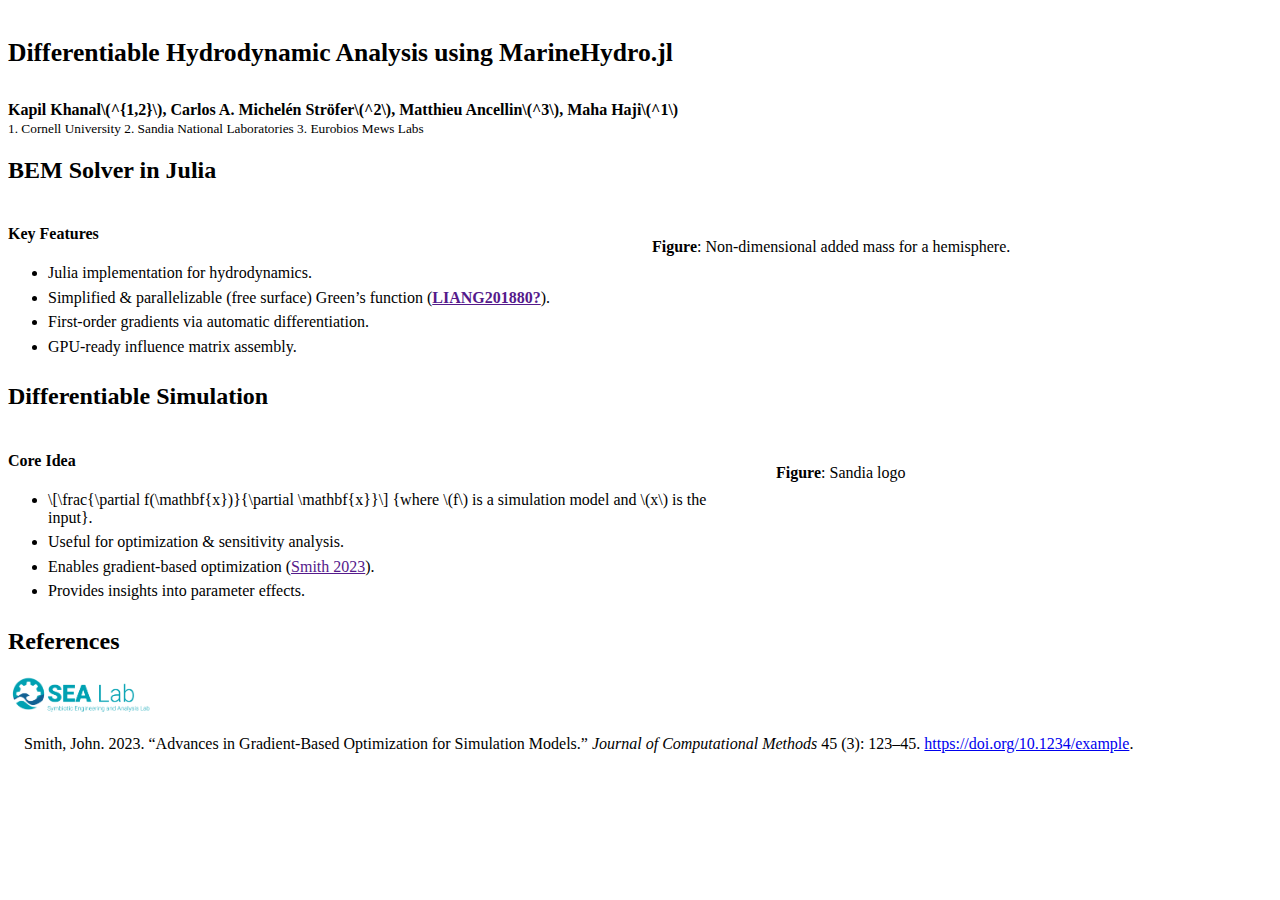
==== introMarineHydro.html @ 5556257c "some issues" ====
<!DOCTYPE html>
<html lang="en"><head>
<script src="introMarineHydro_files/libs/clipboard/clipboard.min.js"></script>
<script src="introMarineHydro_files/libs/quarto-html/tabby.min.js"></script>
<script src="introMarineHydro_files/libs/quarto-html/popper.min.js"></script>
<script src="introMarineHydro_files/libs/quarto-html/tippy.umd.min.js"></script>
<link href="introMarineHydro_files/libs/quarto-html/tippy.css" rel="stylesheet">
<link href="introMarineHydro_files/libs/quarto-html/light-border.css" rel="stylesheet">
<link href="introMarineHydro_files/libs/quarto-html/quarto-html.min.css" rel="stylesheet" data-mode="light">
<link href="introMarineHydro_files/libs/quarto-html/quarto-syntax-highlighting.css" rel="stylesheet" id="quarto-text-highlighting-styles"><meta charset="utf-8">
  <meta name="generator" content="quarto-1.5.56">

  <title>Differentiable Hydrodynamic Analysis using MarineHydro.jl</title>
  <meta name="apple-mobile-web-app-capable" content="yes">
  <meta name="apple-mobile-web-app-status-bar-style" content="black-translucent">
  <meta name="viewport" content="width=device-width, initial-scale=1.0, maximum-scale=1.0, user-scalable=no, minimal-ui">
  <link rel="stylesheet" href="introMarineHydro_files/libs/revealjs/dist/reset.css">
  <link rel="stylesheet" href="introMarineHydro_files/libs/revealjs/dist/reveal.css">
  <style>
    code{white-space: pre-wrap;}
    span.smallcaps{font-variant: small-caps;}
    div.columns{display: flex; gap: min(4vw, 1.5em);}
    div.column{flex: auto; overflow-x: auto;}
    div.hanging-indent{margin-left: 1.5em; text-indent: -1.5em;}
    ul.task-list{list-style: none;}
    ul.task-list li input[type="checkbox"] {
      width: 0.8em;
      margin: 0 0.8em 0.2em -1em; /* quarto-specific, see https://github.com/quarto-dev/quarto-cli/issues/4556 */ 
      vertical-align: middle;
    }
    /* CSS for citations */
    div.csl-bib-body { }
    div.csl-entry {
      clear: both;
      margin-bottom: 0em;
    }
    .hanging-indent div.csl-entry {
      margin-left:2em;
      text-indent:-2em;
    }
    div.csl-left-margin {
      min-width:2em;
      float:left;
    }
    div.csl-right-inline {
      margin-left:2em;
      padding-left:1em;
    }
    div.csl-indent {
      margin-left: 2em;
    }  </style>
  <link rel="stylesheet" href="introMarineHydro_files/libs/revealjs/dist/theme/quarto.css">
  <link href="introMarineHydro_files/libs/revealjs/plugin/quarto-line-highlight/line-highlight.css" rel="stylesheet">
  <link href="introMarineHydro_files/libs/revealjs/plugin/reveal-menu/menu.css" rel="stylesheet">
  <link href="introMarineHydro_files/libs/revealjs/plugin/reveal-menu/quarto-menu.css" rel="stylesheet">
  <link href="introMarineHydro_files/libs/revealjs/plugin/quarto-support/footer.css" rel="stylesheet">
  <style type="text/css">

  .callout {
    margin-top: 1em;
    margin-bottom: 1em;  
    border-radius: .25rem;
  }

  .callout.callout-style-simple { 
    padding: 0em 0.5em;
    border-left: solid #acacac .3rem;
    border-right: solid 1px silver;
    border-top: solid 1px silver;
    border-bottom: solid 1px silver;
    display: flex;
  }

  .callout.callout-style-default {
    border-left: solid #acacac .3rem;
    border-right: solid 1px silver;
    border-top: solid 1px silver;
    border-bottom: solid 1px silver;
  }

  .callout .callout-body-container {
    flex-grow: 1;
  }

  .callout.callout-style-simple .callout-body {
    font-size: 1rem;
    font-weight: 400;
  }

  .callout.callout-style-default .callout-body {
    font-size: 0.9rem;
    font-weight: 400;
  }

  .callout.callout-titled.callout-style-simple .callout-body {
    margin-top: 0.2em;
  }

  .callout:not(.callout-titled) .callout-body {
      display: flex;
  }

  .callout:not(.no-icon).callout-titled.callout-style-simple .callout-content {
    padding-left: 1.6em;
  }

  .callout.callout-titled .callout-header {
    padding-top: 0.2em;
    margin-bottom: -0.2em;
  }

  .callout.callout-titled .callout-title  p {
    margin-top: 0.5em;
    margin-bottom: 0.5em;
  }
    
  .callout.callout-titled.callout-style-simple .callout-content  p {
    margin-top: 0;
  }

  .callout.callout-titled.callout-style-default .callout-content  p {
    margin-top: 0.7em;
  }

  .callout.callout-style-simple div.callout-title {
    border-bottom: none;
    font-size: .9rem;
    font-weight: 600;
    opacity: 75%;
  }

  .callout.callout-style-default  div.callout-title {
    border-bottom: none;
    font-weight: 600;
    opacity: 85%;
    font-size: 0.9rem;
    padding-left: 0.5em;
    padding-right: 0.5em;
  }

  .callout.callout-style-default div.callout-content {
    padding-left: 0.5em;
    padding-right: 0.5em;
  }

  .callout.callout-style-simple .callout-icon::before {
    height: 1rem;
    width: 1rem;
    display: inline-block;
    content: "";
    background-repeat: no-repeat;
    background-size: 1rem 1rem;
  }

  .callout.callout-style-default .callout-icon::before {
    height: 0.9rem;
    width: 0.9rem;
    display: inline-block;
    content: "";
    background-repeat: no-repeat;
    background-size: 0.9rem 0.9rem;
  }

  .callout-title {
    display: flex
  }
    
  .callout-icon::before {
    margin-top: 1rem;
    padding-right: .5rem;
  }

  .callout.no-icon::before {
    display: none !important;
  }

  .callout.callout-titled .callout-body > .callout-content > :last-child {
    padding-bottom: 0.5rem;
    margin-bottom: 0;
  }

  .callout.callout-titled .callout-icon::before {
    margin-top: .5rem;
    padding-right: .5rem;
  }

  .callout:not(.callout-titled) .callout-icon::before {
    margin-top: 1rem;
    padding-right: .5rem;
  }

  /* Callout Types */

  div.callout-note {
    border-left-color: #4582ec !important;
  }

  div.callout-note .callout-icon::before {
    background-image: url('[data-uri]');
  }

  div.callout-note.callout-style-default .callout-title {
    background-color: #dae6fb
  }

  div.callout-important {
    border-left-color: #d9534f !important;
  }

  div.callout-important .callout-icon::before {
    background-image: url('[data-uri]');
  }

  div.callout-important.callout-style-default .callout-title {
    background-color: #f7dddc
  }

  div.callout-warning {
    border-left-color: #f0ad4e !important;
  }

  div.callout-warning .callout-icon::before {
    background-image: url('[data-uri]');
  }

  div.callout-warning.callout-style-default .callout-title {
    background-color: #fcefdc
  }

  div.callout-tip {
    border-left-color: #02b875 !important;
  }

  div.callout-tip .callout-icon::before {
    background-image: url('[data-uri]');
  }

  div.callout-tip.callout-style-default .callout-title {
    background-color: #ccf1e3
  }

  div.callout-caution {
    border-left-color: #fd7e14 !important;
  }

  div.callout-caution .callout-icon::before {
    background-image: url('[data-uri]');
  }

  div.callout-caution.callout-style-default .callout-title {
    background-color: #ffe5d0
  }

  </style>
  <style type="text/css">
    .reveal div.sourceCode {
      margin: 0;
      overflow: auto;
    }
    .reveal div.hanging-indent {
      margin-left: 1em;
      text-indent: -1em;
    }
    .reveal .slide:not(.center) {
      height: 100%;
    }
    .reveal .slide.scrollable {
      overflow-y: auto;
    }
    .reveal .footnotes {
      height: 100%;
      overflow-y: auto;
    }
    .reveal .slide .absolute {
      position: absolute;
      display: block;
    }
    .reveal .footnotes ol {
      counter-reset: ol;
      list-style-type: none; 
      margin-left: 0;
    }
    .reveal .footnotes ol li:before {
      counter-increment: ol;
      content: counter(ol) ". "; 
    }
    .reveal .footnotes ol li > p:first-child {
      display: inline-block;
    }
    .reveal .slide ul,
    .reveal .slide ol {
      margin-bottom: 0.5em;
    }
    .reveal .slide ul li,
    .reveal .slide ol li {
      margin-top: 0.4em;
      margin-bottom: 0.2em;
    }
    .reveal .slide ul[role="tablist"] li {
      margin-bottom: 0;
    }
    .reveal .slide ul li > *:first-child,
    .reveal .slide ol li > *:first-child {
      margin-block-start: 0;
    }
    .reveal .slide ul li > *:last-child,
    .reveal .slide ol li > *:last-child {
      margin-block-end: 0;
    }
    .reveal .slide .columns:nth-child(3) {
      margin-block-start: 0.8em;
    }
    .reveal blockquote {
      box-shadow: none;
    }
    .reveal .tippy-content>* {
      margin-top: 0.2em;
      margin-bottom: 0.7em;
    }
    .reveal .tippy-content>*:last-child {
      margin-bottom: 0.2em;
    }
    .reveal .slide > img.stretch.quarto-figure-center,
    .reveal .slide > img.r-stretch.quarto-figure-center {
      display: block;
      margin-left: auto;
      margin-right: auto; 
    }
    .reveal .slide > img.stretch.quarto-figure-left,
    .reveal .slide > img.r-stretch.quarto-figure-left  {
      display: block;
      margin-left: 0;
      margin-right: auto; 
    }
    .reveal .slide > img.stretch.quarto-figure-right,
    .reveal .slide > img.r-stretch.quarto-figure-right  {
      display: block;
      margin-left: auto;
      margin-right: 0; 
    }
  </style>
</head>
<body class="quarto-light">
  <div class="reveal">
    <div class="slides">

<section id="title-slide" data-background-image="cornell.png" data-background-opacity="0.4" data-background-position="center 80%" data-background-size="auto" class="quarto-title-block center">
  <h1 class="title"><p><span style="font-size: .8em;">Differentiable Hydrodynamic Analysis using MarineHydro.jl</span></p></h1>
  <p class="subtitle"><strong>Kapil Khanal<span class="math inline">\(^{1,2}\)</span>, Carlos A. Michelén Ströfer<span class="math inline">\(^2\)</span>, Matthieu Ancellin<span class="math inline">\(^3\)</span>, Maha Haji<span class="math inline">\(^1\)</span></strong> <br> <small> 1. Cornell University 2. Sandia National Laboratories 3. Eurobios Mews Labs </small></p>

<div class="quarto-title-authors">
</div>

</section>
<section id="bem-solver-in-julia" class="slide level2">
<h2><strong>BEM Solver in Julia</strong></h2>
<div class="columns">
<div class="column" style="width:50%;">
<h4 id="key-features"><strong>Key Features</strong></h4>
<ul>
<li class="fragment">Julia implementation for hydrodynamics.<br>
</li>
<li class="fragment">Simplified &amp; parallelizable (free surface) Green’s function <span class="citation" data-cites="LIANG201880">(<a href="" role="doc-biblioref" onclick="return false;"><strong>LIANG201880?</strong></a>)</span>.<br>
</li>
<li class="fragment">First-order gradients via automatic differentiation.<br>
</li>
<li class="fragment">GPU-ready influence matrix assembly.<br>
</li>
</ul>
</div><div class="column" style="width:50%;">
<p><img data-src="AddedMass_Result.png" style="width:100.0%"> <strong>Figure</strong>: Non-dimensional added mass for a hemisphere.</p>
</div></div>
</section>
<section id="differentiable-simulation" class="slide level2">
<h2><strong>Differentiable Simulation</strong></h2>
<div class="columns">
<div class="column" style="width:60%;">
<h4 class="smaller" id="core-idea"><strong>Core Idea</strong></h4>
<div>
<ul>
<li class="fragment"><p><span class="math display">\[\frac{\partial f(\mathbf{x})}{\partial \mathbf{x}}\]</span> {where <span class="math inline">\(f\)</span> is a simulation model and <span class="math inline">\(x\)</span> is the input}.<br>
</p></li>
<li class="fragment"><p>Useful for optimization &amp; sensitivity analysis.</p></li>
<li class="fragment"><p>Enables gradient-based optimization <span class="citation" data-cites="Smith2023">(<a href="" role="doc-biblioref" onclick="return false;">Smith 2023</a>)</span>.<br>
</p></li>
<li class="fragment"><p>Provides insights into parameter effects.<br>
</p></li>
</ul>
</div>
</div><div class="column" style="width:40%;">
<p><img data-src="sandia.png" style="width:80.0%"><br>
<strong>Figure</strong>: Sandia logo</p>
</div></div>
</section>
<section id="refs" class="slide level2">
<h2><strong>References</strong></h2>
<div class="quarto-auto-generated-content">
<div class="footer footer-default">
<p><img src="sealab.png" style="height: 40px;"></p>
</div>
</div>
<div id="refs" class="references csl-bib-body hanging-indent" data-entry-spacing="0" role="list">
<div id="ref-Smith2023" class="csl-entry" role="listitem">
Smith, John. 2023. <span>“Advances in Gradient-Based Optimization for Simulation Models.”</span> <em>Journal of Computational Methods</em> 45 (3): 123–45. <a href="https://doi.org/10.1234/example">https://doi.org/10.1234/example</a>.
</div>
</div>
</section>
    </div>
  </div>

  <script>window.backupDefine = window.define; window.define = undefined;</script>
  <script src="introMarineHydro_files/libs/revealjs/dist/reveal.js"></script>
  <!-- reveal.js plugins -->
  <script src="introMarineHydro_files/libs/revealjs/plugin/quarto-line-highlight/line-highlight.js"></script>
  <script src="introMarineHydro_files/libs/revealjs/plugin/pdf-export/pdfexport.js"></script>
  <script src="introMarineHydro_files/libs/revealjs/plugin/reveal-menu/menu.js"></script>
  <script src="introMarineHydro_files/libs/revealjs/plugin/reveal-menu/quarto-menu.js"></script>
  <script src="introMarineHydro_files/libs/revealjs/plugin/quarto-support/support.js"></script>
  

  <script src="introMarineHydro_files/libs/revealjs/plugin/notes/notes.js"></script>
  <script src="introMarineHydro_files/libs/revealjs/plugin/search/search.js"></script>
  <script src="introMarineHydro_files/libs/revealjs/plugin/zoom/zoom.js"></script>
  <script src="introMarineHydro_files/libs/revealjs/plugin/math/math.js"></script>
  <script>window.define = window.backupDefine; window.backupDefine = undefined;</script>

  <script>

      // Full list of configuration options available at:
      // https://revealjs.com/config/
      Reveal.initialize({
'controlsAuto': true,
'previewLinksAuto': false,
'pdfSeparateFragments': false,
'autoAnimateEasing': "ease",
'autoAnimateDuration': 1,
'autoAnimateUnmatched': true,
'menu': {"side":"left","useTextContentForMissingTitles":true,"markers":false,"loadIcons":false,"custom":[{"title":"Tools","icon":"<i class=\"fas fa-gear\"></i>","content":"<ul class=\"slide-menu-items\">\n<li class=\"slide-tool-item active\" data-item=\"0\"><a href=\"#\" onclick=\"RevealMenuToolHandlers.fullscreen(event)\"><kbd>f</kbd> Fullscreen</a></li>\n<li class=\"slide-tool-item\" data-item=\"1\"><a href=\"#\" onclick=\"RevealMenuToolHandlers.speakerMode(event)\"><kbd>s</kbd> Speaker View</a></li>\n<li class=\"slide-tool-item\" data-item=\"2\"><a href=\"#\" onclick=\"RevealMenuToolHandlers.overview(event)\"><kbd>o</kbd> Slide Overview</a></li>\n<li class=\"slide-tool-item\" data-item=\"3\"><a href=\"#\" onclick=\"RevealMenuToolHandlers.togglePdfExport(event)\"><kbd>e</kbd> PDF Export Mode</a></li>\n<li class=\"slide-tool-item\" data-item=\"4\"><a href=\"#\" onclick=\"RevealMenuToolHandlers.keyboardHelp(event)\"><kbd>?</kbd> Keyboard Help</a></li>\n</ul>"}],"openButton":true},
'smaller': false,
 
        // Display controls in the bottom right corner
        controls: false,

        // Help the user learn the controls by providing hints, for example by
        // bouncing the down arrow when they first encounter a vertical slide
        controlsTutorial: false,

        // Determines where controls appear, "edges" or "bottom-right"
        controlsLayout: 'edges',

        // Visibility rule for backwards navigation arrows; "faded", "hidden"
        // or "visible"
        controlsBackArrows: 'faded',

        // Display a presentation progress bar
        progress: true,

        // Display the page number of the current slide
        slideNumber: false,

        // 'all', 'print', or 'speaker'
        showSlideNumber: 'all',

        // Add the current slide number to the URL hash so that reloading the
        // page/copying the URL will return you to the same slide
        hash: true,

        // Start with 1 for the hash rather than 0
        hashOneBasedIndex: false,

        // Flags if we should monitor the hash and change slides accordingly
        respondToHashChanges: true,

        // Push each slide change to the browser history
        history: true,

        // Enable keyboard shortcuts for navigation
        keyboard: true,

        // Enable the slide overview mode
        overview: true,

        // Disables the default reveal.js slide layout (scaling and centering)
        // so that you can use custom CSS layout
        disableLayout: false,

        // Vertical centering of slides
        center: false,

        // Enables touch navigation on devices with touch input
        touch: true,

        // Loop the presentation
        loop: false,

        // Change the presentation direction to be RTL
        rtl: false,

        // see https://revealjs.com/vertical-slides/#navigation-mode
        navigationMode: 'linear',

        // Randomizes the order of slides each time the presentation loads
        shuffle: false,

        // Turns fragments on and off globally
        fragments: true,

        // Flags whether to include the current fragment in the URL,
        // so that reloading brings you to the same fragment position
        fragmentInURL: false,

        // Flags if the presentation is running in an embedded mode,
        // i.e. contained within a limited portion of the screen
        embedded: false,

        // Flags if we should show a help overlay when the questionmark
        // key is pressed
        help: true,

        // Flags if it should be possible to pause the presentation (blackout)
        pause: true,

        // Flags if speaker notes should be visible to all viewers
        showNotes: false,

        // Global override for autoplaying embedded media (null/true/false)
        autoPlayMedia: null,

        // Global override for preloading lazy-loaded iframes (null/true/false)
        preloadIframes: null,

        // Number of milliseconds between automatically proceeding to the
        // next slide, disabled when set to 0, this value can be overwritten
        // by using a data-autoslide attribute on your slides
        autoSlide: 0,

        // Stop auto-sliding after user input
        autoSlideStoppable: true,

        // Use this method for navigation when auto-sliding
        autoSlideMethod: null,

        // Specify the average time in seconds that you think you will spend
        // presenting each slide. This is used to show a pacing timer in the
        // speaker view
        defaultTiming: null,

        // Enable slide navigation via mouse wheel
        mouseWheel: false,

        // The display mode that will be used to show slides
        display: 'block',

        // Hide cursor if inactive
        hideInactiveCursor: true,

        // Time before the cursor is hidden (in ms)
        hideCursorTime: 5000,

        // Opens links in an iframe preview overlay
        previewLinks: false,

        // Transition style (none/fade/slide/convex/concave/zoom)
        transition: 'none',

        // Transition speed (default/fast/slow)
        transitionSpeed: 'default',

        // Transition style for full page slide backgrounds
        // (none/fade/slide/convex/concave/zoom)
        backgroundTransition: 'none',

        // Number of slides away from the current that are visible
        viewDistance: 3,

        // Number of slides away from the current that are visible on mobile
        // devices. It is advisable to set this to a lower number than
        // viewDistance in order to save resources.
        mobileViewDistance: 2,

        // The "normal" size of the presentation, aspect ratio will be preserved
        // when the presentation is scaled to fit different resolutions. Can be
        // specified using percentage units.
        width: 1050,

        height: 700,

        // Factor of the display size that should remain empty around the content
        margin: 0.1,

        math: {
          mathjax: 'https://cdnjs.cloudflare.com/ajax/libs/mathjax/2.7.0/MathJax.js',
          config: 'TeX-AMS_HTML-full',
          tex2jax: {
            inlineMath: [['\\(','\\)']],
            displayMath: [['\\[','\\]']],
            balanceBraces: true,
            processEscapes: false,
            processRefs: true,
            processEnvironments: true,
            preview: 'TeX',
            skipTags: ['script','noscript','style','textarea','pre','code'],
            ignoreClass: 'tex2jax_ignore',
            processClass: 'tex2jax_process'
          },
        },

        // reveal.js plugins
        plugins: [QuartoLineHighlight, PdfExport, RevealMenu, QuartoSupport,

          RevealMath,
          RevealNotes,
          RevealSearch,
          RevealZoom
        ]
      });
    </script>
    <script id="quarto-html-after-body" type="application/javascript">
    window.document.addEventListener("DOMContentLoaded", function (event) {
      const toggleBodyColorMode = (bsSheetEl) => {
        const mode = bsSheetEl.getAttribute("data-mode");
        const bodyEl = window.document.querySelector("body");
        if (mode === "dark") {
          bodyEl.classList.add("quarto-dark");
          bodyEl.classList.remove("quarto-light");
        } else {
          bodyEl.classList.add("quarto-light");
          bodyEl.classList.remove("quarto-dark");
        }
      }
      const toggleBodyColorPrimary = () => {
        const bsSheetEl = window.document.querySelector("link#quarto-bootstrap");
        if (bsSheetEl) {
          toggleBodyColorMode(bsSheetEl);
        }
      }
      toggleBodyColorPrimary();  
      const tabsets =  window.document.querySelectorAll(".panel-tabset-tabby")
      tabsets.forEach(function(tabset) {
        const tabby = new Tabby('#' + tabset.id);
      });
      const isCodeAnnotation = (el) => {
        for (const clz of el.classList) {
          if (clz.startsWith('code-annotation-')) {                     
            return true;
          }
        }
        return false;
      }
      const onCopySuccess = function(e) {
        // button target
        const button = e.trigger;
        // don't keep focus
        button.blur();
        // flash "checked"
        button.classList.add('code-copy-button-checked');
        var currentTitle = button.getAttribute("title");
        button.setAttribute("title", "Copied!");
        let tooltip;
        if (window.bootstrap) {
          button.setAttribute("data-bs-toggle", "tooltip");
          button.setAttribute("data-bs-placement", "left");
          button.setAttribute("data-bs-title", "Copied!");
          tooltip = new bootstrap.Tooltip(button, 
            { trigger: "manual", 
              customClass: "code-copy-button-tooltip",
              offset: [0, -8]});
          tooltip.show();    
        }
        setTimeout(function() {
          if (tooltip) {
            tooltip.hide();
            button.removeAttribute("data-bs-title");
            button.removeAttribute("data-bs-toggle");
            button.removeAttribute("data-bs-placement");
          }
          button.setAttribute("title", currentTitle);
          button.classList.remove('code-copy-button-checked');
        }, 1000);
        // clear code selection
        e.clearSelection();
      }
      const getTextToCopy = function(trigger) {
          const codeEl = trigger.previousElementSibling.cloneNode(true);
          for (const childEl of codeEl.children) {
            if (isCodeAnnotation(childEl)) {
              childEl.remove();
            }
          }
          return codeEl.innerText;
      }
      const clipboard = new window.ClipboardJS('.code-copy-button:not([data-in-quarto-modal])', {
        text: getTextToCopy
      });
      clipboard.on('success', onCopySuccess);
      if (window.document.getElementById('quarto-embedded-source-code-modal')) {
        // For code content inside modals, clipBoardJS needs to be initialized with a container option
        // TODO: Check when it could be a function (https://github.com/zenorocha/clipboard.js/issues/860)
        const clipboardModal = new window.ClipboardJS('.code-copy-button[data-in-quarto-modal]', {
          text: getTextToCopy,
          container: window.document.getElementById('quarto-embedded-source-code-modal')
        });
        clipboardModal.on('success', onCopySuccess);
      }
        var localhostRegex = new RegExp(/^(?:http|https):\/\/localhost\:?[0-9]*\//);
        var mailtoRegex = new RegExp(/^mailto:/);
          var filterRegex = new RegExp('/' + window.location.host + '/');
        var isInternal = (href) => {
            return filterRegex.test(href) || localhostRegex.test(href) || mailtoRegex.test(href);
        }
        // Inspect non-navigation links and adorn them if external
     	var links = window.document.querySelectorAll('a[href]:not(.nav-link):not(.navbar-brand):not(.toc-action):not(.sidebar-link):not(.sidebar-item-toggle):not(.pagination-link):not(.no-external):not([aria-hidden]):not(.dropdown-item):not(.quarto-navigation-tool):not(.about-link)');
        for (var i=0; i<links.length; i++) {
          const link = links[i];
          if (!isInternal(link.href)) {
            // undo the damage that might have been done by quarto-nav.js in the case of
            // links that we want to consider external
            if (link.dataset.originalHref !== undefined) {
              link.href = link.dataset.originalHref;
            }
          }
        }
      function tippyHover(el, contentFn, onTriggerFn, onUntriggerFn) {
        const config = {
          allowHTML: true,
          maxWidth: 500,
          delay: 100,
          arrow: false,
          appendTo: function(el) {
              return el.closest('section.slide') || el.parentElement;
          },
          interactive: true,
          interactiveBorder: 10,
          theme: 'light-border',
          placement: 'bottom-start',
        };
        if (contentFn) {
          config.content = contentFn;
        }
        if (onTriggerFn) {
          config.onTrigger = onTriggerFn;
        }
        if (onUntriggerFn) {
          config.onUntrigger = onUntriggerFn;
        }
          config['offset'] = [0,0];
          config['maxWidth'] = 700;
        window.tippy(el, config); 
      }
      const noterefs = window.document.querySelectorAll('a[role="doc-noteref"]');
      for (var i=0; i<noterefs.length; i++) {
        const ref = noterefs[i];
        tippyHover(ref, function() {
          // use id or data attribute instead here
          let href = ref.getAttribute('data-footnote-href') || ref.getAttribute('href');
          try { href = new URL(href).hash; } catch {}
          const id = href.replace(/^#\/?/, "");
          const note = window.document.getElementById(id);
          if (note) {
            return note.innerHTML;
          } else {
            return "";
          }
        });
      }
      const findCites = (el) => {
        const parentEl = el.parentElement;
        if (parentEl) {
          const cites = parentEl.dataset.cites;
          if (cites) {
            return {
              el,
              cites: cites.split(' ')
            };
          } else {
            return findCites(el.parentElement)
          }
        } else {
          return undefined;
        }
      };
      var bibliorefs = window.document.querySelectorAll('a[role="doc-biblioref"]');
      for (var i=0; i<bibliorefs.length; i++) {
        const ref = bibliorefs[i];
        const citeInfo = findCites(ref);
        if (citeInfo) {
          tippyHover(citeInfo.el, function() {
            var popup = window.document.createElement('div');
            citeInfo.cites.forEach(function(cite) {
              var citeDiv = window.document.createElement('div');
              citeDiv.classList.add('hanging-indent');
              citeDiv.classList.add('csl-entry');
              var biblioDiv = window.document.getElementById('ref-' + cite);
              if (biblioDiv) {
                citeDiv.innerHTML = biblioDiv.innerHTML;
              }
              popup.appendChild(citeDiv);
            });
            return popup.innerHTML;
          });
        }
      }
    });
    </script>
    

</body></html>
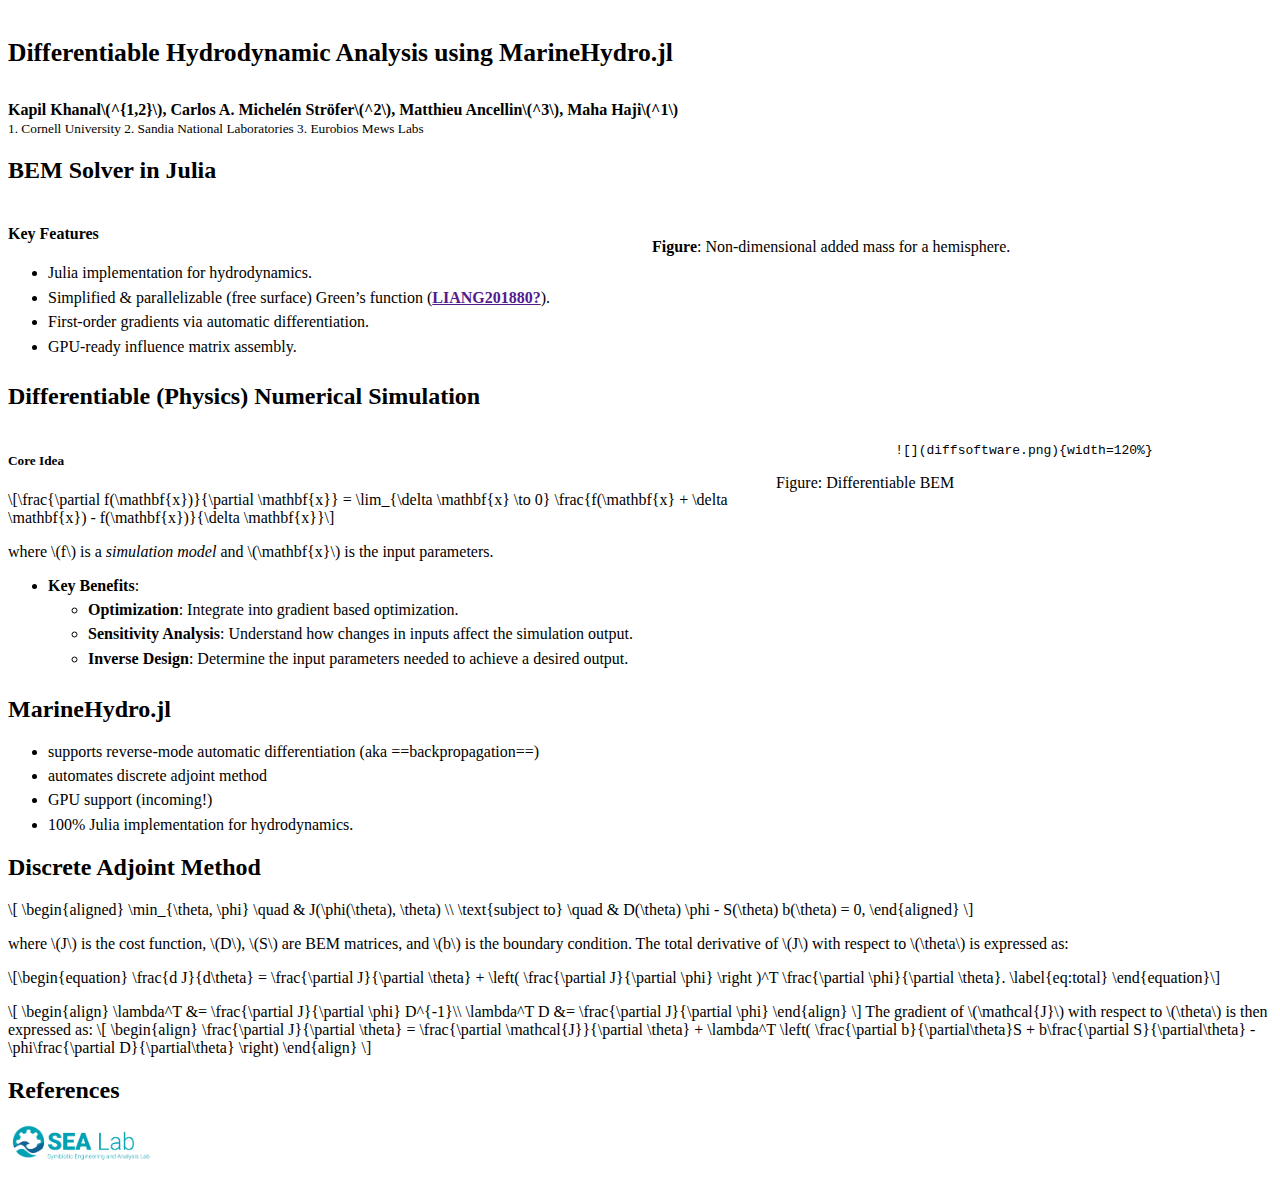
==== commit a3464312: "theme corrnell" ====
--- a/introMarineHydro.html
+++ b/introMarineHydro.html
@@ -28,27 +28,7 @@
       margin: 0 0.8em 0.2em -1em; /* quarto-specific, see https://github.com/quarto-dev/quarto-cli/issues/4556 */ 
       vertical-align: middle;
     }
-    /* CSS for citations */
-    div.csl-bib-body { }
-    div.csl-entry {
-      clear: both;
-      margin-bottom: 0em;
-    }
-    .hanging-indent div.csl-entry {
-      margin-left:2em;
-      text-indent:-2em;
-    }
-    div.csl-left-margin {
-      min-width:2em;
-      float:left;
-    }
-    div.csl-right-inline {
-      margin-left:2em;
-      padding-left:1em;
-    }
-    div.csl-indent {
-      margin-left: 2em;
-    }  </style>
+  </style>
   <link rel="stylesheet" href="introMarineHydro_files/libs/revealjs/dist/theme/quarto.css">
   <link href="introMarineHydro_files/libs/revealjs/plugin/quarto-line-highlight/line-highlight.css" rel="stylesheet">
   <link href="introMarineHydro_files/libs/revealjs/plugin/reveal-menu/menu.css" rel="stylesheet">
@@ -371,37 +351,69 @@
 <p><img data-src="AddedMass_Result.png" style="width:100.0%"> <strong>Figure</strong>: Non-dimensional added mass for a hemisphere.</p>
 </div></div>
 </section>
-<section id="differentiable-simulation" class="slide level2">
-<h2><strong>Differentiable Simulation</strong></h2>
+<section id="differentiable-physics-numerical-simulation" class="slide level2">
+<h2><strong>Differentiable (Physics) Numerical Simulation</strong></h2>
 <div class="columns">
 <div class="column" style="width:60%;">
-<h4 class="smaller" id="core-idea"><strong>Core Idea</strong></h4>
-<div>
+<h5 class="smaller" id="core-idea"><strong>Core Idea</strong></h5>
+<p><span class="math display">\[\frac{\partial f(\mathbf{x})}{\partial \mathbf{x}} = \lim_{\delta \mathbf{x} \to 0} \frac{f(\mathbf{x} + \delta \mathbf{x}) - f(\mathbf{x})}{\delta \mathbf{x}}\]</span></p>
+<p>where <span class="math inline">\(f\)</span> is a <em>simulation model</em> and <span class="math inline">\(\mathbf{x}\)</span> is the input parameters.</p>
 <ul>
-<li class="fragment"><p><span class="math display">\[\frac{\partial f(\mathbf{x})}{\partial \mathbf{x}}\]</span> {where <span class="math inline">\(f\)</span> is a simulation model and <span class="math inline">\(x\)</span> is the input}.<br>
-</p></li>
-<li class="fragment"><p>Useful for optimization &amp; sensitivity analysis.</p></li>
-<li class="fragment"><p>Enables gradient-based optimization <span class="citation" data-cites="Smith2023">(<a href="" role="doc-biblioref" onclick="return false;">Smith 2023</a>)</span>.<br>
-</p></li>
-<li class="fragment"><p>Provides insights into parameter effects.<br>
-</p></li>
+<li class="fragment"><strong>Key Benefits</strong>:
+<ul>
+<li class="fragment"><strong>Optimization</strong>: Integrate into gradient based optimization.</li>
+<li class="fragment"><strong>Sensitivity Analysis</strong>: Understand how changes in inputs affect the simulation output.</li>
+<li class="fragment"><strong>Inverse Design</strong>: Determine the input parameters needed to achieve a desired output.</li>
+</ul></li>
 </ul>
+</div><div class="column" style="width:40%;">
+<div style="text-align: center;">
+<pre><code>![](diffsoftware.png){width=120%}</code></pre>
 </div>
-</div><div class="column" style="width:40%;">
-<p><img data-src="sandia.png" style="width:80.0%"><br>
-<strong>Figure</strong>: Sandia logo</p>
+<p>Figure: Differentiable BEM</p>
 </div></div>
+</section>
+<section id="marinehydro.jl" class="slide level2">
+<h2>MarineHydro.jl</h2>
+<ul>
+<li class="fragment">supports reverse-mode automatic differentiation (aka ==backpropagation==)</li>
+<li class="fragment">automates discrete adjoint method</li>
+<li class="fragment">GPU support (incoming!)</li>
+<li class="fragment">100% Julia implementation for hydrodynamics.</li>
+</ul>
+</section>
+<section id="discrete-adjoint-method" class="slide level2">
+<h2>Discrete Adjoint Method</h2>
+<p><span class="math display">\[
+\begin{aligned}
+\min_{\theta, \phi} \quad &amp; J(\phi(\theta), \theta) \\
+\text{subject to} \quad &amp; D(\theta) \phi - S(\theta) b(\theta) = 0,
+\end{aligned}
+\]</span></p>
+<p>where <span class="math inline">\(J\)</span> is the cost function, <span class="math inline">\(D\)</span>, <span class="math inline">\(S\)</span> are BEM matrices, and <span class="math inline">\(b\)</span> is the boundary condition. The total derivative of <span class="math inline">\(J\)</span> with respect to <span class="math inline">\(\theta\)</span> is expressed as:</p>
+<p><span class="math display">\[\begin{equation}
+   \frac{d J}{d\theta} = \frac{\partial J}{\partial \theta}  + \left( \frac{\partial J}{\partial \phi} \right )^T \frac{\partial \phi}{\partial \theta}.
+    \label{eq:total}
+\end{equation}\]</span></p>
+</section>
+<section class="slide level2">
+
+<p><span class="math display">\[
+\begin{align}
+     \lambda^T  &amp;= \frac{\partial J}{\partial \phi}  D^{-1}\\
+      \lambda^T D  &amp;= \frac{\partial J}{\partial \phi}
+\end{align}
+\]</span> The gradient of <span class="math inline">\(\mathcal{J}\)</span> with respect to <span class="math inline">\(\theta\)</span> is then expressed as: <span class="math display">\[
+\begin{align}
+\frac{\partial J}{\partial \theta} = \frac{\partial \mathcal{J}}{\partial \theta} +  \lambda^T \left( \frac{\partial b}{\partial\theta}S + b\frac{\partial S}{\partial\theta} -  \phi\frac{\partial D}{\partial\theta} \right)
+\end{align}
+\]</span></p>
 </section>
 <section id="refs" class="slide level2">
 <h2><strong>References</strong></h2>
 <div class="quarto-auto-generated-content">
 <div class="footer footer-default">
 <p><img src="sealab.png" style="height: 40px;"></p>
-</div>
-</div>
-<div id="refs" class="references csl-bib-body hanging-indent" data-entry-spacing="0" role="list">
-<div id="ref-Smith2023" class="csl-entry" role="listitem">
-Smith, John. 2023. <span>“Advances in Gradient-Based Optimization for Simulation Models.”</span> <em>Journal of Computational Methods</em> 45 (3): 123–45. <a href="https://doi.org/10.1234/example">https://doi.org/10.1234/example</a>.
 </div>
 </div>
 </section>
@@ -456,7 +468,7 @@
         progress: true,
 
         // Display the page number of the current slide
-        slideNumber: false,
+        slideNumber: 'c/t',
 
         // 'all', 'print', or 'speaker'
         showSlideNumber: 'all',
@@ -581,12 +593,12 @@
         // The "normal" size of the presentation, aspect ratio will be preserved
         // when the presentation is scaled to fit different resolutions. Can be
         // specified using percentage units.
-        width: 1050,
-
-        height: 700,
+        width: 1600,
+
+        height: 900,
 
         // Factor of the display size that should remain empty around the content
-        margin: 0.1,
+        margin: 6.0e-2,
 
         math: {
           mathjax: 'https://cdnjs.cloudflare.com/ajax/libs/mathjax/2.7.0/MathJax.js',
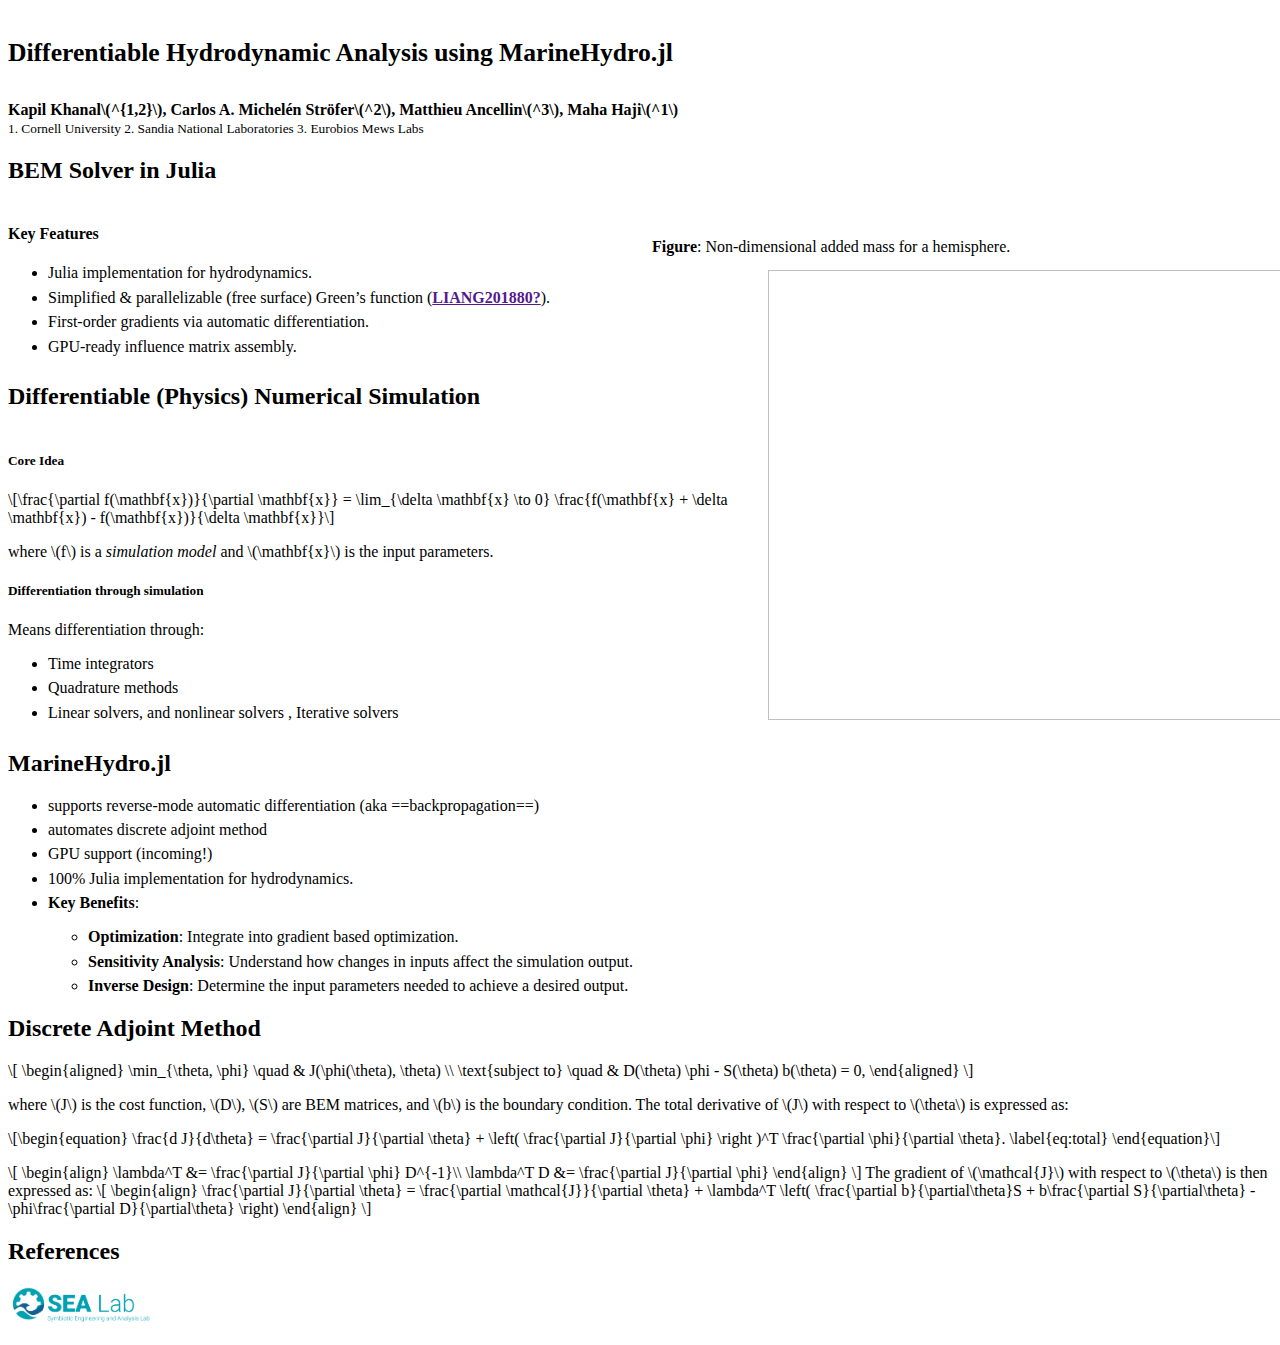
==== commit 274789e7: "so finnicky" ====
--- a/introMarineHydro.html
+++ b/introMarineHydro.html
@@ -358,28 +358,33 @@
 <h5 class="smaller" id="core-idea"><strong>Core Idea</strong></h5>
 <p><span class="math display">\[\frac{\partial f(\mathbf{x})}{\partial \mathbf{x}} = \lim_{\delta \mathbf{x} \to 0} \frac{f(\mathbf{x} + \delta \mathbf{x}) - f(\mathbf{x})}{\delta \mathbf{x}}\]</span></p>
 <p>where <span class="math inline">\(f\)</span> is a <em>simulation model</em> and <span class="math inline">\(\mathbf{x}\)</span> is the input parameters.</p>
+<h5 id="differentiation-through-simulation"><strong>Differentiation through simulation</strong></h5>
+<p>Means differentiation through:</p>
 <ul>
-<li class="fragment"><strong>Key Benefits</strong>:
+<li class="fragment">Time integrators<br>
+</li>
+<li class="fragment">Quadrature methods<br>
+</li>
+<li class="fragment">Linear solvers, and nonlinear solvers , Iterative solvers<br>
+</li>
+</ul>
+</div><div class="column" style="width:40%;">
+<p><img data-src="diffSolver.png" class="absolute" style="top: 30%; right: -10%; width: 50%; height: 50%; "></p>
+</div></div>
+</section>
+<section id="marinehydro.jl" class="slide level2">
+<h2>MarineHydro.jl</h2>
+<ul>
+<li class="fragment"><p>supports reverse-mode automatic differentiation (aka ==backpropagation==)</p></li>
+<li class="fragment"><p>automates discrete adjoint method</p></li>
+<li class="fragment"><p>GPU support (incoming!)</p></li>
+<li class="fragment"><p>100% Julia implementation for hydrodynamics.</p></li>
+<li class="fragment"><p><strong>Key Benefits</strong>:</p>
 <ul>
 <li class="fragment"><strong>Optimization</strong>: Integrate into gradient based optimization.</li>
 <li class="fragment"><strong>Sensitivity Analysis</strong>: Understand how changes in inputs affect the simulation output.</li>
 <li class="fragment"><strong>Inverse Design</strong>: Determine the input parameters needed to achieve a desired output.</li>
 </ul></li>
-</ul>
-</div><div class="column" style="width:40%;">
-<div style="text-align: center;">
-<pre><code>![](diffsoftware.png){width=120%}</code></pre>
-</div>
-<p>Figure: Differentiable BEM</p>
-</div></div>
-</section>
-<section id="marinehydro.jl" class="slide level2">
-<h2>MarineHydro.jl</h2>
-<ul>
-<li class="fragment">supports reverse-mode automatic differentiation (aka ==backpropagation==)</li>
-<li class="fragment">automates discrete adjoint method</li>
-<li class="fragment">GPU support (incoming!)</li>
-<li class="fragment">100% Julia implementation for hydrodynamics.</li>
 </ul>
 </section>
 <section id="discrete-adjoint-method" class="slide level2">
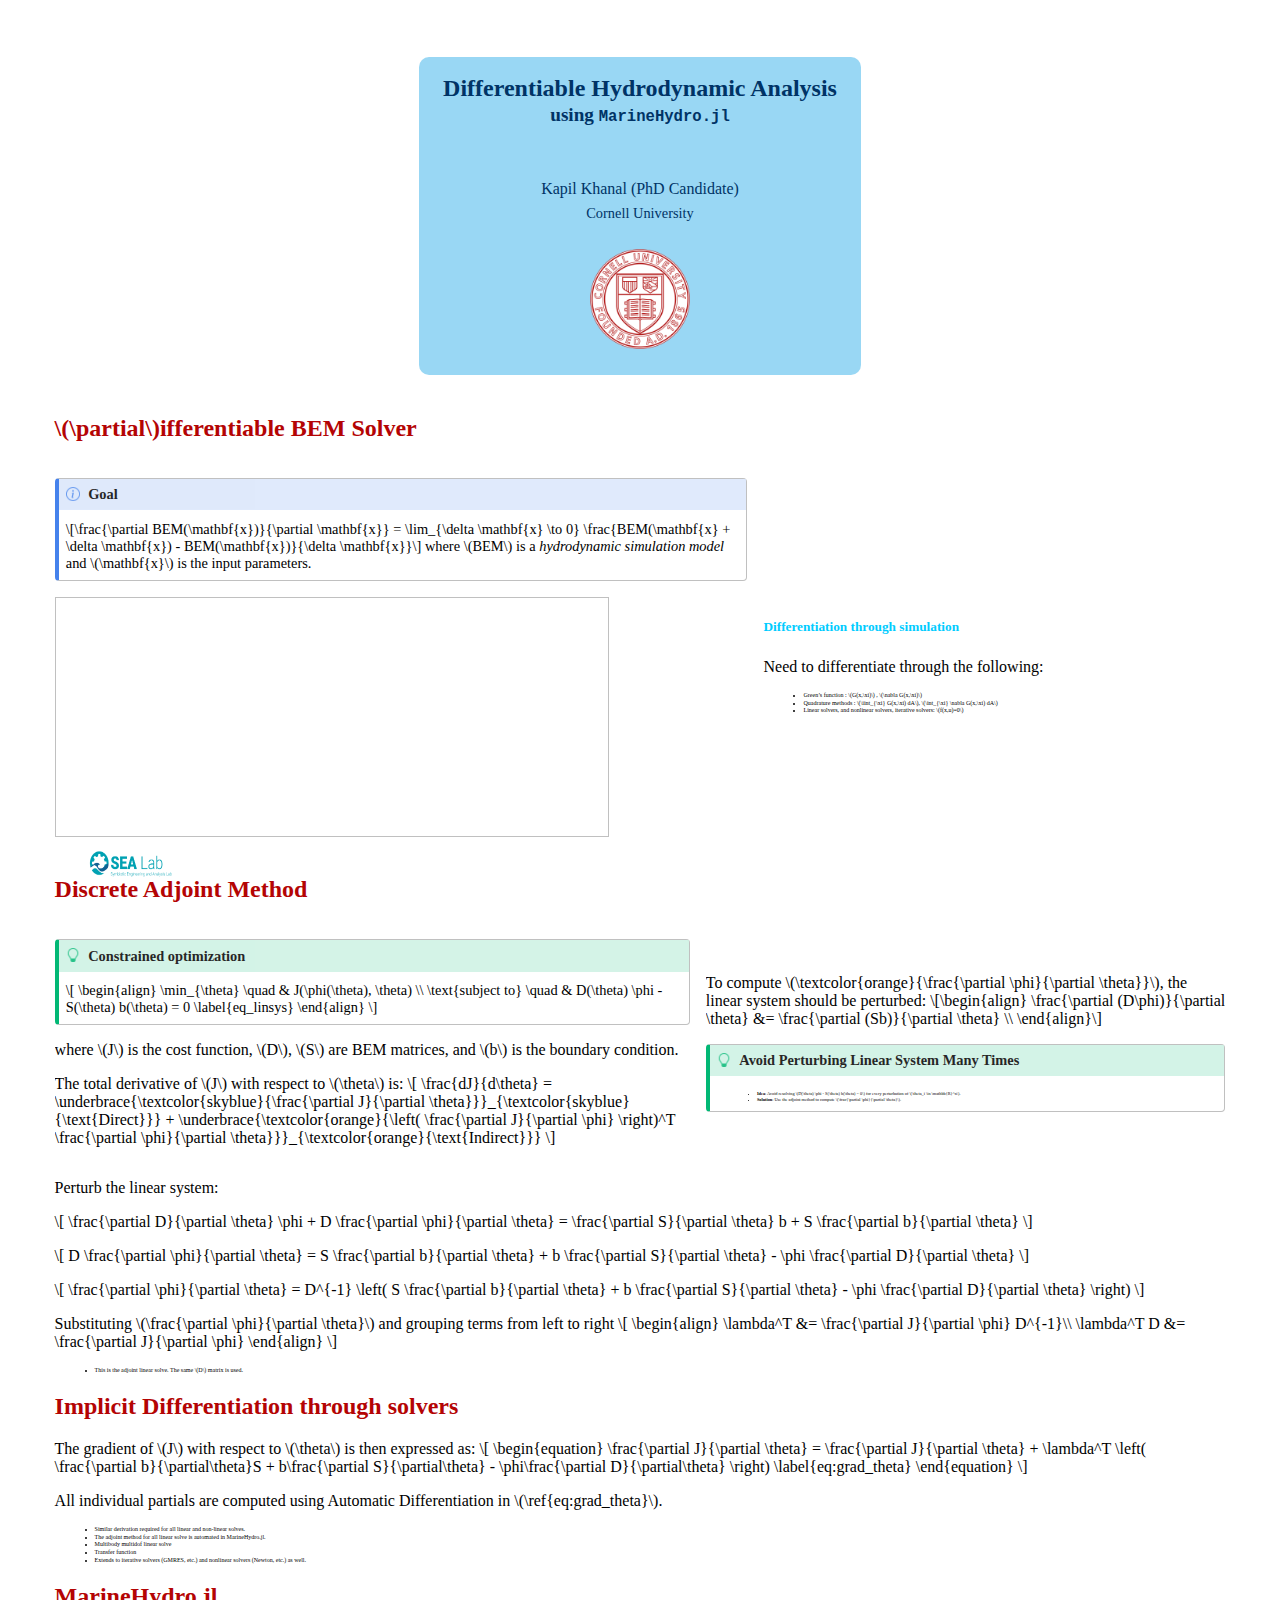
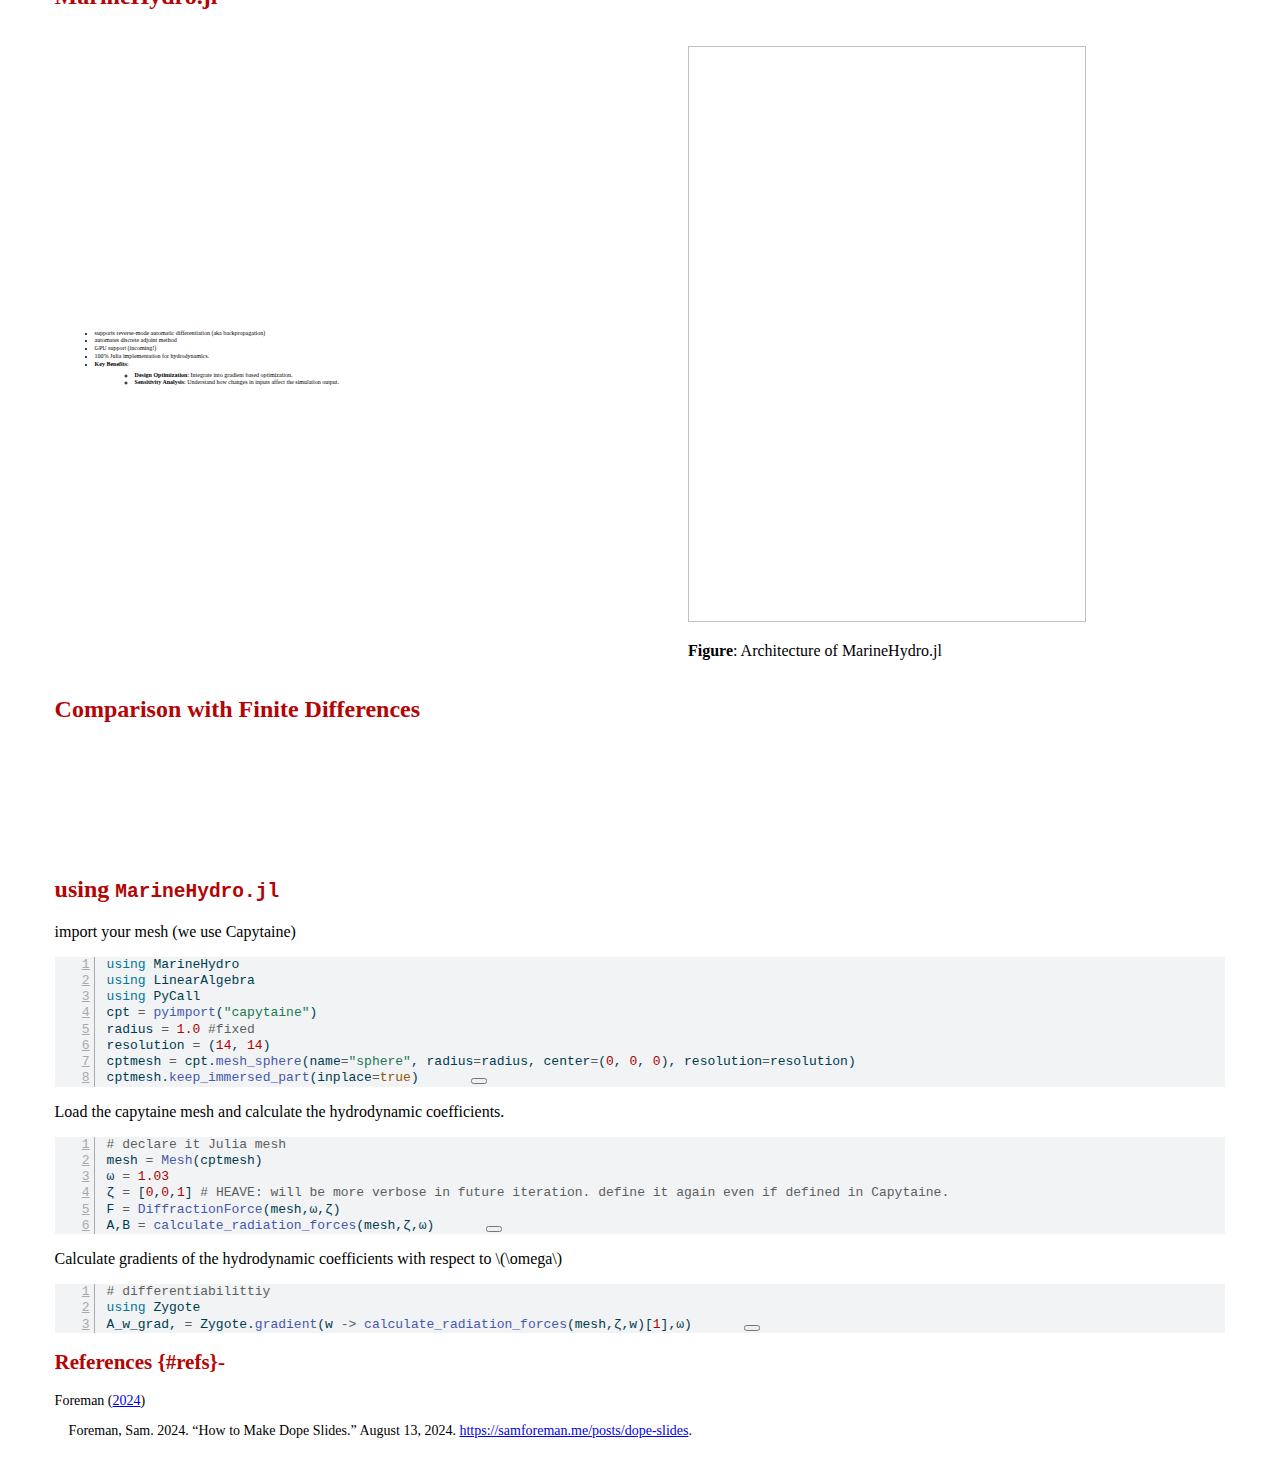
==== commit 64e7fd63: "first draft" ====
--- a/introMarineHydro.html
+++ b/introMarineHydro.html
@@ -10,7 +10,7 @@
 <link href="introMarineHydro_files/libs/quarto-html/quarto-syntax-highlighting.css" rel="stylesheet" id="quarto-text-highlighting-styles"><meta charset="utf-8">
   <meta name="generator" content="quarto-1.5.56">
 
-  <title>Differentiable Hydrodynamic Analysis using MarineHydro.jl</title>
+  <title>intromarinehydro</title>
   <meta name="apple-mobile-web-app-capable" content="yes">
   <meta name="apple-mobile-web-app-status-bar-style" content="black-translucent">
   <meta name="viewport" content="width=device-width, initial-scale=1.0, maximum-scale=1.0, user-scalable=no, minimal-ui">
@@ -28,8 +28,95 @@
       margin: 0 0.8em 0.2em -1em; /* quarto-specific, see https://github.com/quarto-dev/quarto-cli/issues/4556 */ 
       vertical-align: middle;
     }
-  </style>
+    /* CSS for syntax highlighting */
+    pre > code.sourceCode { white-space: pre; position: relative; }
+    pre > code.sourceCode > span { line-height: 1.25; }
+    pre > code.sourceCode > span:empty { height: 1.2em; }
+    .sourceCode { overflow: visible; }
+    code.sourceCode > span { color: inherit; text-decoration: inherit; }
+    div.sourceCode { margin: 1em 0; }
+    pre.sourceCode { margin: 0; }
+    @media screen {
+    div.sourceCode { overflow: auto; }
+    }
+    @media print {
+    pre > code.sourceCode { white-space: pre-wrap; }
+    pre > code.sourceCode > span { display: inline-block; text-indent: -5em; padding-left: 5em; }
+    }
+    pre.numberSource code
+      { counter-reset: source-line 0; }
+    pre.numberSource code > span
+      { position: relative; left: -4em; counter-increment: source-line; }
+    pre.numberSource code > span > a:first-child::before
+      { content: counter(source-line);
+        position: relative; left: -1em; text-align: right; vertical-align: baseline;
+        border: none; display: inline-block;
+        -webkit-touch-callout: none; -webkit-user-select: none;
+        -khtml-user-select: none; -moz-user-select: none;
+        -ms-user-select: none; user-select: none;
+        padding: 0 4px; width: 4em;
+        color: #aaaaaa;
+      }
+    pre.numberSource { margin-left: 3em; border-left: 1px solid #aaaaaa;  padding-left: 4px; }
+    div.sourceCode
+      { color: #003b4f; background-color: #f1f3f5; }
+    @media screen {
+    pre > code.sourceCode > span > a:first-child::before { text-decoration: underline; }
+    }
+    code span { color: #003b4f; } /* Normal */
+    code span.al { color: #ad0000; } /* Alert */
+    code span.an { color: #5e5e5e; } /* Annotation */
+    code span.at { color: #657422; } /* Attribute */
+    code span.bn { color: #ad0000; } /* BaseN */
+    code span.bu { } /* BuiltIn */
+    code span.cf { color: #003b4f; font-weight: bold; } /* ControlFlow */
+    code span.ch { color: #20794d; } /* Char */
+    code span.cn { color: #8f5902; } /* Constant */
+    code span.co { color: #5e5e5e; } /* Comment */
+    code span.cv { color: #5e5e5e; font-style: italic; } /* CommentVar */
+    code span.do { color: #5e5e5e; font-style: italic; } /* Documentation */
+    code span.dt { color: #ad0000; } /* DataType */
+    code span.dv { color: #ad0000; } /* DecVal */
+    code span.er { color: #ad0000; } /* Error */
+    code span.ex { } /* Extension */
+    code span.fl { color: #ad0000; } /* Float */
+    code span.fu { color: #4758ab; } /* Function */
+    code span.im { color: #00769e; } /* Import */
+    code span.in { color: #5e5e5e; } /* Information */
+    code span.kw { color: #003b4f; font-weight: bold; } /* Keyword */
+    code span.op { color: #5e5e5e; } /* Operator */
+    code span.ot { color: #003b4f; } /* Other */
+    code span.pp { color: #ad0000; } /* Preprocessor */
+    code span.sc { color: #5e5e5e; } /* SpecialChar */
+    code span.ss { color: #20794d; } /* SpecialString */
+    code span.st { color: #20794d; } /* String */
+    code span.va { color: #111111; } /* Variable */
+    code span.vs { color: #20794d; } /* VerbatimString */
+    code span.wa { color: #5e5e5e; font-style: italic; } /* Warning */
+    /* CSS for citations */
+    div.csl-bib-body { }
+    div.csl-entry {
+      clear: both;
+      margin-bottom: 0em;
+    }
+    .hanging-indent div.csl-entry {
+      margin-left:2em;
+      text-indent:-2em;
+    }
+    div.csl-left-margin {
+      min-width:2em;
+      float:left;
+    }
+    div.csl-right-inline {
+      margin-left:2em;
+      padding-left:1em;
+    }
+    div.csl-indent {
+      margin-left: 2em;
+    }  </style>
   <link rel="stylesheet" href="introMarineHydro_files/libs/revealjs/dist/theme/quarto.css">
+  <link rel="stylesheet" href="styles.css">
+  <link rel="stylesheet" href="callouts.css">
   <link href="introMarineHydro_files/libs/revealjs/plugin/quarto-line-highlight/line-highlight.css" rel="stylesheet">
   <link href="introMarineHydro_files/libs/revealjs/plugin/reveal-menu/menu.css" rel="stylesheet">
   <link href="introMarineHydro_files/libs/revealjs/plugin/reveal-menu/quarto-menu.css" rel="stylesheet">
@@ -324,104 +411,242 @@
   <div class="reveal">
     <div class="slides">
 
-<section id="title-slide" data-background-image="cornell.png" data-background-opacity="0.4" data-background-position="center 80%" data-background-size="auto" class="quarto-title-block center">
-  <h1 class="title"><p><span style="font-size: .8em;">Differentiable Hydrodynamic Analysis using MarineHydro.jl</span></p></h1>
-  <p class="subtitle"><strong>Kapil Khanal<span class="math inline">\(^{1,2}\)</span>, Carlos A. Michelén Ströfer<span class="math inline">\(^2\)</span>, Matthieu Ancellin<span class="math inline">\(^3\)</span>, Maha Haji<span class="math inline">\(^1\)</span></strong> <br> <small> 1. Cornell University 2. Sandia National Laboratories 3. Eurobios Mews Labs </small></p>
-
-<div class="quarto-title-authors">
-</div>
-
+
+<section>
+<section id="section" class="title-slide slide level1 centeredslide center" data-background-iframe="waves/index.html" loading="lazy">
+<h1></h1>
+<div style="background-color: rgba(119, 202, 240, 0.75); border-radius: 10px; text-align:center; padding: 0px; padding-left: 1.5em; padding-right: 1.5em; max-width: min-content; min-width: max-content; margin-left: auto; margin-right: auto; padding-top: 0.2em; padding-bottom: 0.2em; line-height: 1.5em!important;">
+<p><span style="color:#003366; font-size:1.5em; font-weight: bold;">Differentiable Hydrodynamic Analysis</span><br>
+<span style="color:#003366; font-size:1.2em; font-weight: bold;">using <code>MarineHydro.jl</code></span><br>
+<span style="padding-bottom: 0.5rem;"><br>&nbsp;</span><br>
+<span style="color:#003366;">Kapil Khanal (PhD Candidate)</span><br>
+<span style="color:#003366; font-size:0.9em;">Cornell University</span></p>
+<!-- Add the Sealab logo below -->
+<div style="margin-top: 1.5rem;">
+<p><img src="cornell.png" style="height: 100px;"></p>
+</div>
+</div>
+<!-- 
+## **BEM Solver in Julia**
+
+:::: {.columns}
+
+::: {.column width="50%"}
+#### **Key Features**
+- Julia implementation for hydrodynamics.  
+- Simplified & parallelizable (free surface) Green’s function [@LIANG201880].  
+- First-order gradients via automatic differentiation.  
+- GPU-ready influence matrix assembly.  
+:::
+
+::: {.column width="50%"}
+![](AddedMass_Result.png){width=100%}
+**Figure**: Non-dimensional added mass for a hemisphere.  
+:::
+
+::::   -->
 </section>
-<section id="bem-solver-in-julia" class="slide level2">
-<h2><strong>BEM Solver in Julia</strong></h2>
+<section id="partialifferentiable-bem-solver" class="slide level2">
+<h2><span class="math inline">\(\partial\)</span>ifferentiable BEM Solver</h2>
 <div class="columns">
-<div class="column" style="width:50%;">
-<h4 id="key-features"><strong>Key Features</strong></h4>
+<div class="column" style="width:60%;">
+<div title="Goal" style="text-align:left;!important">
+<div class="callout callout-note callout-titled callout-style-default">
+<div class="callout-body">
+<div class="callout-title">
+<div class="callout-icon-container">
+<i class="callout-icon"></i>
+</div>
+<p><strong>Goal</strong></p>
+</div>
+<div class="callout-content">
+<p><span class="math display">\[\frac{\partial BEM(\mathbf{x})}{\partial \mathbf{x}} = \lim_{\delta \mathbf{x} \to 0} \frac{BEM(\mathbf{x} + \delta \mathbf{x}) - BEM(\mathbf{x})}{\delta \mathbf{x}}\]</span> where <span class="math inline">\(BEM\)</span> is a <em>hydrodynamic simulation model</em> and <span class="math inline">\(\mathbf{x}\)</span> is the input parameters.</p>
+</div>
+</div>
+</div>
+</div>
+<div id="fig">
+<p><img data-src="diffSolver.png" style="width:8in;height:2.5in"></p>
+</div>
+</div><div class="column" style="width:40%;">
+<h5 id="differentiation-through-simulation"><span style="color:#00CCFF;">Differentiation through simulation</span></h5>
+<p>Need to differentiate through the following:</p>
 <ul>
-<li class="fragment">Julia implementation for hydrodynamics.<br>
-</li>
-<li class="fragment">Simplified &amp; parallelizable (free surface) Green’s function <span class="citation" data-cites="LIANG201880">(<a href="" role="doc-biblioref" onclick="return false;"><strong>LIANG201880?</strong></a>)</span>.<br>
-</li>
-<li class="fragment">First-order gradients via automatic differentiation.<br>
-</li>
-<li class="fragment">GPU-ready influence matrix assembly.<br>
-</li>
+<li class="fragment"><p>Green’s function : <span class="math inline">\(G(x,\xi)\)</span> , <span class="math inline">\(\nabla G(x,\xi)\)</span></p></li>
+<li class="fragment"><p>Quadrature methods : <span class="math inline">\(\iint_{\xi} G(x,\xi) dA\)</span>, <span class="math inline">\(\int_{\xi} \nabla G(x,\xi) dA\)</span></p></li>
+<li class="fragment"><p>Linear solvers, and nonlinear solvers, iterative solvers: <span class="math inline">\(f(x,u)=0\)</span></p></li>
 </ul>
-</div><div class="column" style="width:50%;">
-<p><img data-src="AddedMass_Result.png" style="width:100.0%"> <strong>Figure</strong>: Non-dimensional added mass for a hemisphere.</p>
 </div></div>
 </section>
-<section id="differentiable-physics-numerical-simulation" class="slide level2">
-<h2><strong>Differentiable (Physics) Numerical Simulation</strong></h2>
+<section id="discrete-adjoint-method" class="slide level2 centeredslide">
+<h2>Discrete Adjoint Method</h2>
 <div class="columns">
-<div class="column" style="width:60%;">
-<h5 class="smaller" id="core-idea"><strong>Core Idea</strong></h5>
-<p><span class="math display">\[\frac{\partial f(\mathbf{x})}{\partial \mathbf{x}} = \lim_{\delta \mathbf{x} \to 0} \frac{f(\mathbf{x} + \delta \mathbf{x}) - f(\mathbf{x})}{\delta \mathbf{x}}\]</span></p>
-<p>where <span class="math inline">\(f\)</span> is a <em>simulation model</em> and <span class="math inline">\(\mathbf{x}\)</span> is the input parameters.</p>
-<h5 id="differentiation-through-simulation"><strong>Differentiation through simulation</strong></h5>
-<p>Means differentiation through:</p>
+<div class="column" style="width:55%;">
+<div title="Constrained optimization">
+<div class="callout callout-tip callout-titled callout-style-default">
+<div class="callout-body">
+<div class="callout-title">
+<div class="callout-icon-container">
+<i class="callout-icon"></i>
+</div>
+<p><strong>Constrained optimization</strong></p>
+</div>
+<div class="callout-content">
+<p><span class="math display">\[
+\begin{align}
+\min_{\theta} \quad &amp; J(\phi(\theta), \theta) \\
+\text{subject to} \quad &amp; D(\theta) \phi - S(\theta) b(\theta) = 0 \label{eq_linsys}
+\end{align}
+\]</span></p>
+</div>
+</div>
+</div>
+</div>
+<p><span class="smaller-font"> where <span class="math inline">\(J\)</span> is the cost function, <span class="math inline">\(D\)</span>, <span class="math inline">\(S\)</span> are BEM matrices, and <span class="math inline">\(b\)</span> is the boundary condition.</span></p>
+<p>The total derivative of <span class="math inline">\(J\)</span> with respect to <span class="math inline">\(\theta\)</span> is: <span class="math display">\[
+\frac{dJ}{d\theta} =
+\underbrace{\textcolor{skyblue}{\frac{\partial J}{\partial \theta}}}_{\textcolor{skyblue}{\text{Direct}}} +
+\underbrace{\textcolor{orange}{\left( \frac{\partial J}{\partial \phi} \right)^T \frac{\partial \phi}{\partial \theta}}}_{\textcolor{orange}{\text{Indirect}}}
+\]</span></p>
+</div><div class="column" style="width:45%;">
+<p>To compute <span class="math inline">\(\textcolor{orange}{\frac{\partial \phi}{\partial \theta}}\)</span>, the linear system should be perturbed: <span class="math display">\[\begin{align}
+\frac{\partial (D\phi)}{\partial \theta} &amp;= \frac{\partial (Sb)}{\partial \theta} \\
+\end{align}\]</span></p>
+<div title="Avoid Perturbing Linear System Many Times">
+<div class="callout callout-tip callout-titled callout-style-default">
+<div class="callout-body">
+<div class="callout-title">
+<div class="callout-icon-container">
+<i class="callout-icon"></i>
+</div>
+<p><strong>Avoid Perturbing Linear System Many Times</strong></p>
+</div>
+<div class="callout-content">
 <ul>
-<li class="fragment">Time integrators<br>
-</li>
-<li class="fragment">Quadrature methods<br>
-</li>
-<li class="fragment">Linear solvers, and nonlinear solvers , Iterative solvers<br>
-</li>
+<li class="fragment"><span class="green-text"><strong>Idea</strong></span>: Avoid resolving <span class="math inline">\(D(\theta) \phi - S(\theta) b(\theta) = 0\)</span> for every perturbation of <span class="math inline">\(\theta_i \in \mathbb{R}^n\)</span>.</li>
+<li class="fragment"><span class="green-text"><strong>Solution</strong></span>: Use the adjoint method to compute <span class="math inline">\(\frac{\partial \phi}{\partial \theta}\)</span>.</li>
 </ul>
-</div><div class="column" style="width:40%;">
-<p><img data-src="diffSolver.png" class="absolute" style="top: 30%; right: -10%; width: 50%; height: 50%; "></p>
+</div>
+</div>
+</div>
+</div>
 </div></div>
+</section>
+<section class="slide level2">
+
+<p>Perturb the linear system:</p>
+<p><span class="math display">\[
+\frac{\partial D}{\partial \theta} \phi + D \frac{\partial \phi}{\partial \theta} = \frac{\partial S}{\partial \theta} b + S \frac{\partial b}{\partial \theta}
+\]</span></p>
+<p><span class="math display">\[
+D \frac{\partial \phi}{\partial \theta} = S \frac{\partial b}{\partial \theta} + b \frac{\partial S}{\partial \theta} - \phi \frac{\partial D}{\partial \theta}
+\]</span></p>
+<p><span class="math display">\[
+\frac{\partial \phi}{\partial \theta} = D^{-1} \left( S \frac{\partial b}{\partial \theta} + b \frac{\partial S}{\partial \theta} - \phi \frac{\partial D}{\partial \theta} \right)
+\]</span></p>
+<p>Substituting <span class="math inline">\(\frac{\partial \phi}{\partial \theta}\)</span> and grouping terms from left to right <span class="math display">\[
+\begin{align}
+     \lambda^T  &amp;= \frac{\partial J}{\partial \phi}  D^{-1}\\
+      \lambda^T D  &amp;= \frac{\partial J}{\partial \phi}
+\end{align}
+\]</span></p>
+<ul>
+<li class="fragment">This is the adjoint linear solve. The same <span class="math inline">\(D\)</span> matrix is used.</li>
+</ul>
+</section>
+<section id="implicit-differentiation-through-solvers" class="slide level2 incremental">
+<h2>Implicit Differentiation through solvers</h2>
+<p>The gradient of <span class="math inline">\(J\)</span> with respect to <span class="math inline">\(\theta\)</span> is then expressed as: <span class="math display">\[
+\begin{equation}
+\frac{\partial J}{\partial \theta} = \frac{\partial J}{\partial \theta} +  \lambda^T \left( \frac{\partial b}{\partial\theta}S + b\frac{\partial S}{\partial\theta} -  \phi\frac{\partial D}{\partial\theta} \right)
+\label{eq:grad_theta}
+\end{equation}
+\]</span></p>
+<p>All individual partials are computed using Automatic Differentiation in <span class="math inline">\(\ref{eq:grad_theta}\)</span>.</p>
+<ul>
+<li class="fragment"><p>Similar derivation required for all linear and non-linear solves.</p></li>
+<li class="fragment"><p>The adjoint method for all linear solve is automated in MarineHydro.jl.</p></li>
+<li class="fragment"><p>Multibody multidof linear solve</p></li>
+<li class="fragment"><p>Transfer function</p></li>
+<li class="fragment"><p>Extends to iterative solvers (GMRES, etc.) and nonlinear solvers (Newton, etc.) as well.</p></li>
+</ul>
 </section>
 <section id="marinehydro.jl" class="slide level2">
 <h2>MarineHydro.jl</h2>
+<div class="columns">
+<div class="column" style="width:50%;">
 <ul>
-<li class="fragment"><p>supports reverse-mode automatic differentiation (aka ==backpropagation==)</p></li>
+<li class="fragment"><p>supports reverse-mode automatic differentiation (aka backpropagation)</p></li>
 <li class="fragment"><p>automates discrete adjoint method</p></li>
 <li class="fragment"><p>GPU support (incoming!)</p></li>
 <li class="fragment"><p>100% Julia implementation for hydrodynamics.</p></li>
 <li class="fragment"><p><strong>Key Benefits</strong>:</p>
 <ul>
-<li class="fragment"><strong>Optimization</strong>: Integrate into gradient based optimization.</li>
+<li class="fragment"><strong>Design Optimization</strong>: Integrate into gradient based optimization.</li>
 <li class="fragment"><strong>Sensitivity Analysis</strong>: Understand how changes in inputs affect the simulation output.</li>
-<li class="fragment"><strong>Inverse Design</strong>: Determine the input parameters needed to achieve a desired output.</li>
 </ul></li>
 </ul>
+</div><div class="column" style="width:50%;">
+<div class="quarto-figure quarto-figure-center">
+<figure>
+<p><img data-src="diffBEM.png" style="width:10in;height:6in"></p>
+<figcaption><strong>Figure</strong>: Architecture of MarineHydro.jl</figcaption>
+</figure>
+</div>
+</div></div>
 </section>
-<section id="discrete-adjoint-method" class="slide level2">
-<h2>Discrete Adjoint Method</h2>
-<p><span class="math display">\[
-\begin{aligned}
-\min_{\theta, \phi} \quad &amp; J(\phi(\theta), \theta) \\
-\text{subject to} \quad &amp; D(\theta) \phi - S(\theta) b(\theta) = 0,
-\end{aligned}
-\]</span></p>
-<p>where <span class="math inline">\(J\)</span> is the cost function, <span class="math inline">\(D\)</span>, <span class="math inline">\(S\)</span> are BEM matrices, and <span class="math inline">\(b\)</span> is the boundary condition. The total derivative of <span class="math inline">\(J\)</span> with respect to <span class="math inline">\(\theta\)</span> is expressed as:</p>
-<p><span class="math display">\[\begin{equation}
-   \frac{d J}{d\theta} = \frac{\partial J}{\partial \theta}  + \left( \frac{\partial J}{\partial \phi} \right )^T \frac{\partial \phi}{\partial \theta}.
-    \label{eq:total}
-\end{equation}\]</span></p>
+<section id="comparison-with-finite-differences" class="slide level2 custom-dimensions">
+<h2>Comparison with Finite Differences</h2>
+<div class="columns">
+<div class="column fragment" style="width:50%;">
+<p><img data-src="fd_ad_A_w.png" style="width:80.0%"></p>
+</div><div class="column fragment" style="width:50%;">
+<p><img data-src="FD_AD_B_omega.png" style="width:80.0%"></p>
+</div></div>
+<div class="columns">
+<div class="column fragment" style="width:50%;">
+<p><img data-src="fd_ad_dmping_radius.png" style="width:80.0%"></p>
+</div><div class="column fragment" style="width:50%;">
+<p><img data-src="analytical_ad_fd.png" style="width:80.0%"></p>
+</div></div>
 </section>
-<section class="slide level2">
-
-<p><span class="math display">\[
-\begin{align}
-     \lambda^T  &amp;= \frac{\partial J}{\partial \phi}  D^{-1}\\
-      \lambda^T D  &amp;= \frac{\partial J}{\partial \phi}
-\end{align}
-\]</span> The gradient of <span class="math inline">\(\mathcal{J}\)</span> with respect to <span class="math inline">\(\theta\)</span> is then expressed as: <span class="math display">\[
-\begin{align}
-\frac{\partial J}{\partial \theta} = \frac{\partial \mathcal{J}}{\partial \theta} +  \lambda^T \left( \frac{\partial b}{\partial\theta}S + b\frac{\partial S}{\partial\theta} -  \phi\frac{\partial D}{\partial\theta} \right)
-\end{align}
-\]</span></p>
+<section id="using-marinehydro.jl" class="slide level2">
+<h2>using <code>MarineHydro.jl</code></h2>
+<p>import your mesh (we use Capytaine)</p>
+<div class="sourceCode" id="cb1"><pre class="sourceCode numberSource julia number-lines code-with-copy"><code class="sourceCode julia"><span id="cb1-1"><a href=""></a><span class="im">using</span> <span class="bu">MarineHydro</span></span>
+<span id="cb1-2"><a href=""></a><span class="im">using</span> <span class="bu">LinearAlgebra</span> </span>
+<span id="cb1-3"><a href=""></a><span class="im">using</span> <span class="bu">PyCall</span></span>
+<span id="cb1-4"><a href=""></a>cpt <span class="op">=</span> <span class="fu">pyimport</span>(<span class="st">"capytaine"</span>)</span>
+<span id="cb1-5"><a href=""></a>radius <span class="op">=</span> <span class="fl">1.0</span> <span class="co">#fixed</span></span>
+<span id="cb1-6"><a href=""></a>resolution <span class="op">=</span> (<span class="fl">14</span>, <span class="fl">14</span>)</span>
+<span id="cb1-7"><a href=""></a>cptmesh <span class="op">=</span> cpt.<span class="fu">mesh_sphere</span>(name<span class="op">=</span><span class="st">"sphere"</span>, radius<span class="op">=</span>radius, center<span class="op">=</span>(<span class="fl">0</span>, <span class="fl">0</span>, <span class="fl">0</span>), resolution<span class="op">=</span>resolution) </span>
+<span id="cb1-8"><a href=""></a>cptmesh.<span class="fu">keep_immersed_part</span>(inplace<span class="op">=</span><span class="cn">true</span>)</span></code><button title="Copy to Clipboard" class="code-copy-button"><i class="bi"></i></button></pre></div>
+<p>Load the capytaine mesh and calculate the hydrodynamic coefficients.</p>
+<div class="sourceCode" id="cb2"><pre class="sourceCode numberSource julia number-lines code-with-copy"><code class="sourceCode julia"><span id="cb2-1"><a href=""></a><span class="co"># declare it Julia mesh</span></span>
+<span id="cb2-2"><a href=""></a>mesh <span class="op">=</span> <span class="fu">Mesh</span>(cptmesh)  </span>
+<span id="cb2-3"><a href=""></a>ω <span class="op">=</span> <span class="fl">1.03</span></span>
+<span id="cb2-4"><a href=""></a>ζ <span class="op">=</span> [<span class="fl">0</span>,<span class="fl">0</span>,<span class="fl">1</span>] <span class="co"># HEAVE: will be more verbose in future iteration. define it again even if defined in Capytaine.</span></span>
+<span id="cb2-5"><a href=""></a>F <span class="op">=</span> <span class="fu">DiffractionForce</span>(mesh,ω,ζ)</span>
+<span id="cb2-6"><a href=""></a>A,B <span class="op">=</span> <span class="fu">calculate_radiation_forces</span>(mesh,ζ,ω)</span></code><button title="Copy to Clipboard" class="code-copy-button"><i class="bi"></i></button></pre></div>
+<p>Calculate gradients of the hydrodynamic coefficients with respect to <span class="math inline">\(\omega\)</span></p>
+<div class="sourceCode" id="cb3"><pre class="sourceCode numberSource julia number-lines code-with-copy"><code class="sourceCode julia"><span id="cb3-1"><a href=""></a><span class="co"># differentiabilittiy </span></span>
+<span id="cb3-2"><a href=""></a><span class="im">using</span> <span class="bu">Zygote</span></span>
+<span id="cb3-3"><a href=""></a>A_w_grad, <span class="op">=</span> Zygote.<span class="fu">gradient</span>(w <span class="op">-&gt;</span> <span class="fu">calculate_radiation_forces</span>(mesh,ζ,w)[<span class="fl">1</span>],ω)</span></code><button title="Copy to Clipboard" class="code-copy-button"><i class="bi"></i></button></pre></div>
 </section>
-<section id="refs" class="slide level2">
-<h2><strong>References</strong></h2>
+<section id="references-refs-" class="slide level2 smaller scrollable">
+<h2><strong>References</strong> {#refs}-</h2>
+<p><span class="citation" data-cites="foreman2024">Foreman (<a href="#/references-refs-" role="doc-biblioref" onclick="">2024</a>)</span></p>
 <div class="quarto-auto-generated-content">
 <div class="footer footer-default">
-<p><img src="sealab.png" style="height: 40px;"></p>
-</div>
-</div>
-</section>
+<p><img src="sealab.png" style="height: 30px; float: right;"></p>
+</div>
+</div>
+<div id="refs" class="references csl-bib-body hanging-indent" data-entry-spacing="0" role="list">
+<div id="ref-foreman2024" class="csl-entry" role="listitem">
+Foreman, Sam. 2024. <span>“How to <span>Make</span> <span>Dope</span> <span>Slides</span>.”</span> August 13, 2024. <a href="https://samforeman.me/posts/dope-slides">https://samforeman.me/posts/dope-slides</a>.
+</div>
+</div>
+</section></section>
     </div>
   </div>
 
@@ -446,7 +671,7 @@
       // Full list of configuration options available at:
       // https://revealjs.com/config/
       Reveal.initialize({
-'controlsAuto': true,
+'controlsAuto': false,
 'previewLinksAuto': false,
 'pdfSeparateFragments': false,
 'autoAnimateEasing': "ease",
@@ -456,7 +681,7 @@
 'smaller': false,
  
         // Display controls in the bottom right corner
-        controls: false,
+        controls: true,
 
         // Help the user learn the controls by providing hints, for example by
         // bouncing the down arrow when they first encounter a vertical slide
@@ -544,7 +769,7 @@
         autoPlayMedia: null,
 
         // Global override for preloading lazy-loaded iframes (null/true/false)
-        preloadIframes: null,
+        preloadIframes: true,
 
         // Number of milliseconds between automatically proceeding to the
         // next slide, disabled when set to 0, this value can be overwritten
@@ -578,7 +803,7 @@
         previewLinks: false,
 
         // Transition style (none/fade/slide/convex/concave/zoom)
-        transition: 'none',
+        transition: 'slide',
 
         // Transition speed (default/fast/slow)
         transitionSpeed: 'default',
@@ -598,15 +823,15 @@
         // The "normal" size of the presentation, aspect ratio will be preserved
         // when the presentation is scaled to fit different resolutions. Can be
         // specified using percentage units.
-        width: 1600,
-
-        height: 900,
+        width: 1050,
+
+        height: 700,
 
         // Factor of the display size that should remain empty around the content
-        margin: 6.0e-2,
+        margin: 0.1,
 
         math: {
-          mathjax: 'https://cdnjs.cloudflare.com/ajax/libs/mathjax/2.7.0/MathJax.js',
+          mathjax: 'https://cdn.jsdelivr.net/npm/mathjax@3/es5/tex-chtml-full.js',
           config: 'TeX-AMS_HTML-full',
           tex2jax: {
             inlineMath: [['\\(','\\)']],
--- a/styles.css
+++ b/styles.css
@@ -0,0 +1,147 @@
+/* Set Cornell Red for titles */
+.reveal h1, 
+.reveal h2, 
+.reveal h3, 
+.reveal h4, 
+.reveal h5, 
+.reveal h6 {
+    color: #B40404 !important; /* Cornell Red */
+    text-overflow: ellipsis;
+}
+
+/* Ensure body text is black for readability */
+.reveal {
+    color: black !important;
+}
+
+/* Keep background white */
+.reveal .slide-background {
+    background-color: white !important;
+}
+
+/* Adjust bullet points for consistency with Beamer */
+.reveal ul {
+    list-style-type: disc;
+}
+
+.reveal ul ul {
+    list-style-type: circle;
+}
+
+.reveal ul li {
+    font-size: 0.3em !important; /* Adjust the size as needed */
+}
+
+
+/* Reduce title font size for long titles */
+.reveal h1 {
+    font-size: 1.3em !important; /* Adjust as needed */
+    white-space: normal !important;
+    word-wrap: break-word;
+    text-align: center;
+    margin-bottom: 10px;
+}
+
+/* Ensure authors fit properly */
+.reveal .subtitle {
+    font-size: 1em !important;
+    text-align: center;
+    margin-top: 10px;
+    white-space: normal;
+}
+
+/* Reduce spacing for title slide */
+.reveal .slide.title-slide {
+    padding: 20px;
+}
+
+/* Style footer section */
+.reveal .footer {
+    position: absolute;
+    bottom: 0;
+    width: 100%;
+    font-size: 0.8em;
+    display: flex;
+    justify-content: space-between;
+    align-items: center;
+    padding: 10px;
+}
+
+/* Position left footer content (authors) */
+.reveal .footer .left {
+    text-align: left;
+    margin-left: 20px;
+}
+
+/* Position right footer content (logos) */
+.reveal .footer .right {
+    text-align: right;
+    margin-right: 20px;
+}
+
+/* General slide content scaling */
+.reveal .slides {
+    display: flex;
+    flex-direction: row;
+    justify-content: center;
+    align-items: center;
+    height: 80vh; /* Ensure full slide height is used */
+    max-width: 100vw; /* Prevent overflow */
+}
+
+/* Auto-scale text dynamically */
+.reveal .slide-content {
+    font-size: min(2vw, 3vh, 20px); /* Adjust font size dynamically */
+    line-height: 1.2; 
+    max-height: 80vh; /* Prevent content overflow */
+    overflow-y: auto; /* Enable scrolling if necessary */
+    word-wrap: break-word; 
+}
+
+/* Reduce font size for detailed sections */
+.reveal .smaller {
+    font-size: min(1.5vw, 2.5vh, 14px);
+}
+
+/* Ensure headings don't take up too much space */
+.reveal h1, 
+.reveal h2, 
+.reveal h3 {
+    font-size: min(2.5vw, 3vh, 12x);
+}
+
+/* Keep images responsive */
+.reveal img {
+    max-width: 80%;
+    height: auto;
+}
+
+/* Column layout with dynamic scaling */
+.reveal .columns {
+    display: flex;
+    justify-content: space-between;
+    align-items: center;
+    gap: 1rem; 
+}
+
+.reveal .column {
+    flex-grow: 1; 
+}
+
+.smaller {
+    font-size: 0.em;
+}
+
+.reveal .slides {
+    width: 95%;           /* Adjust as needed */
+    height: 80%;
+    max-width: 95%;
+    margin-left: auto;
+    margin-right: auto;
+    padding: 15px;       /* Adjust as needed */
+    box-sizing: border-box; /* Include padding in the element's total width and height */
+}
+/* Center content in columns */
+#vcenter {
+    vertical-align: middle;
+  }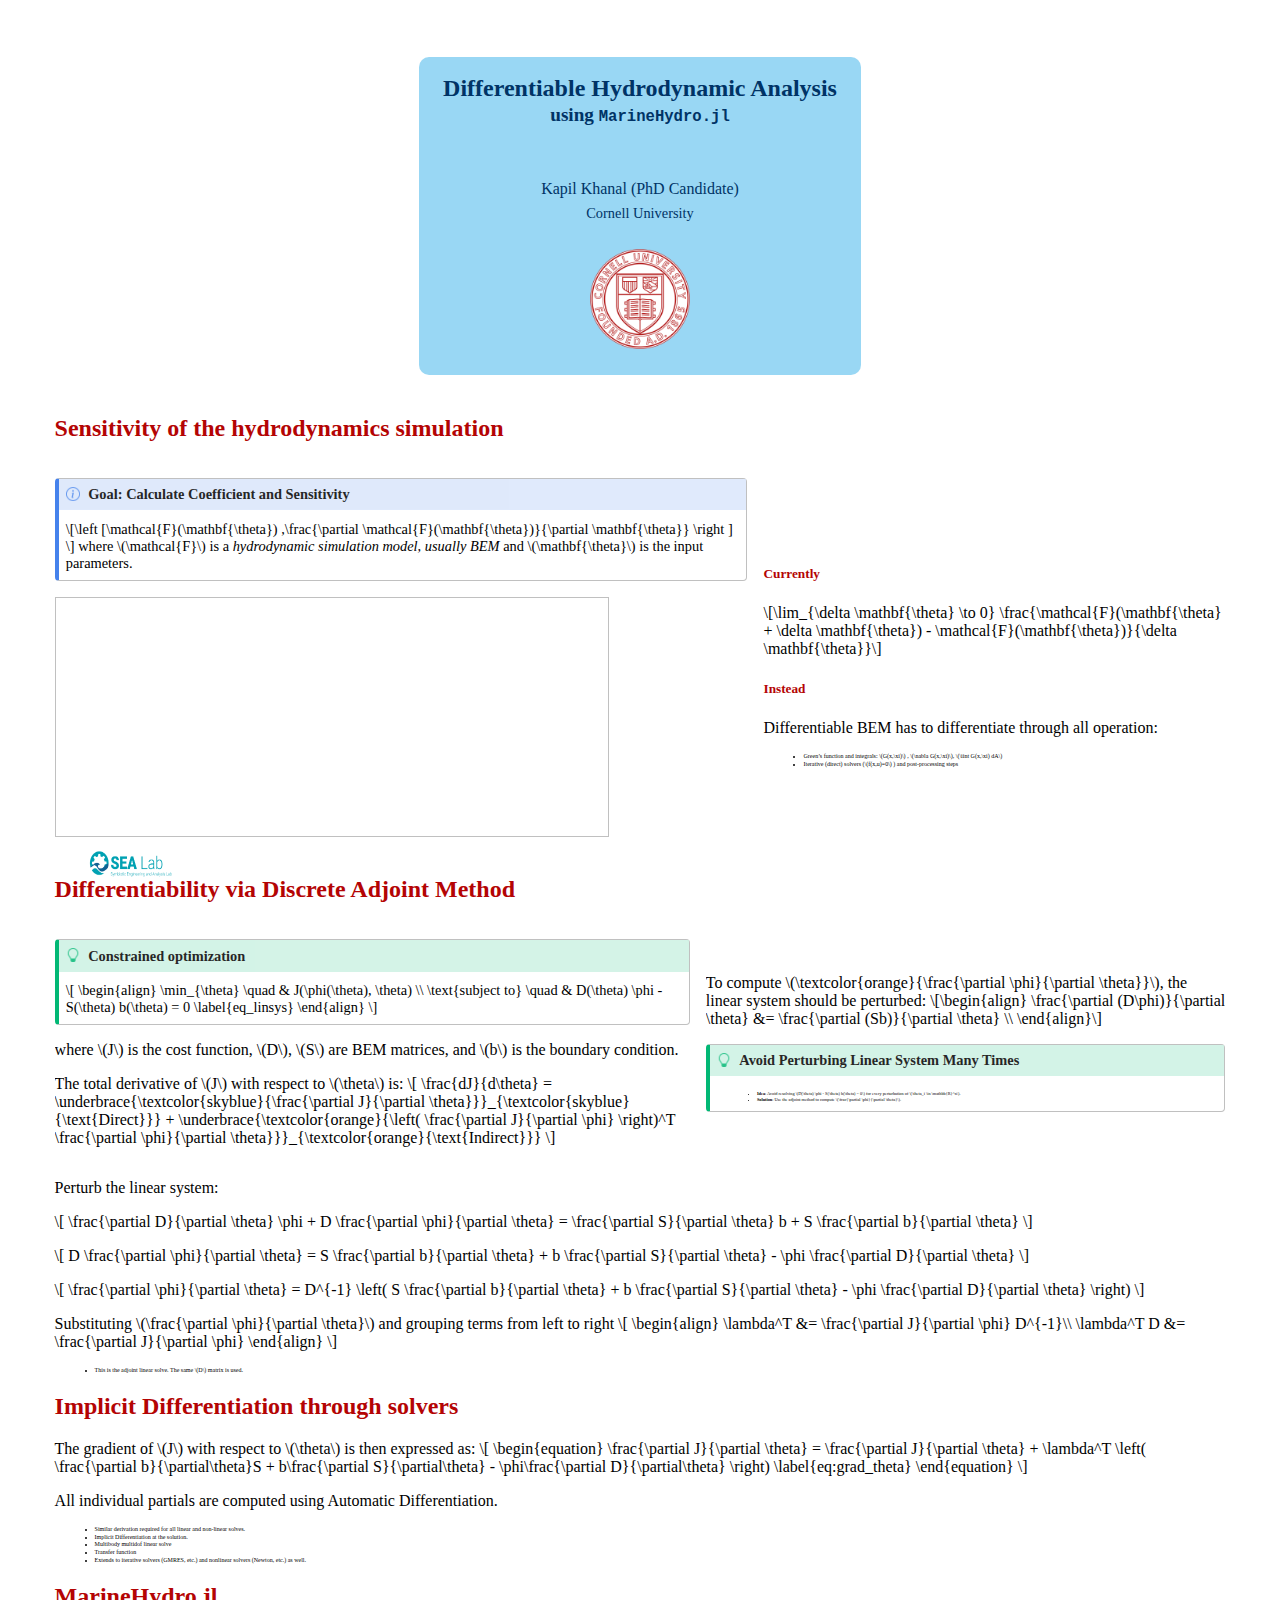
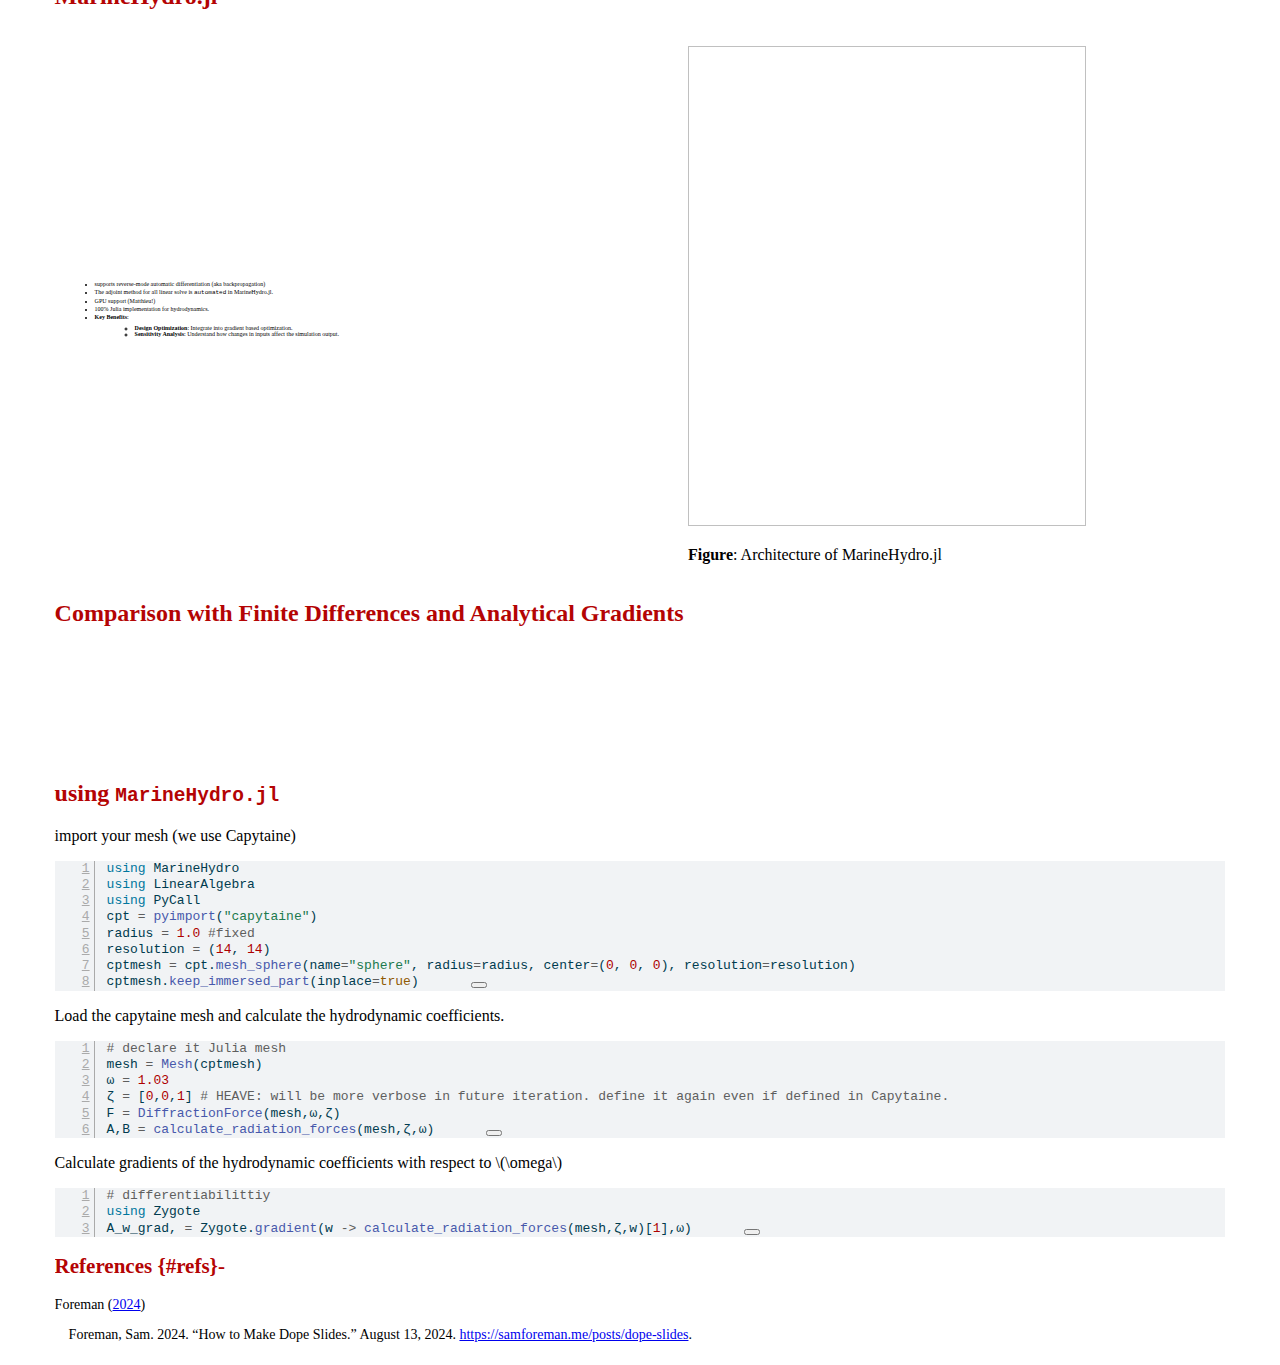
==== commit ab5b37a4: "first draft" ====
--- a/introMarineHydro.html
+++ b/introMarineHydro.html
@@ -426,41 +426,22 @@
 <p><img src="cornell.png" style="height: 100px;"></p>
 </div>
 </div>
-<!-- 
-## **BEM Solver in Julia**
-
-:::: {.columns}
-
-::: {.column width="50%"}
-#### **Key Features**
-- Julia implementation for hydrodynamics.  
-- Simplified & parallelizable (free surface) Green’s function [@LIANG201880].  
-- First-order gradients via automatic differentiation.  
-- GPU-ready influence matrix assembly.  
-:::
-
-::: {.column width="50%"}
-![](AddedMass_Result.png){width=100%}
-**Figure**: Non-dimensional added mass for a hemisphere.  
-:::
-
-::::   -->
 </section>
-<section id="partialifferentiable-bem-solver" class="slide level2">
-<h2><span class="math inline">\(\partial\)</span>ifferentiable BEM Solver</h2>
+<section id="sensitivity-of-the-hydrodynamics-simulation" class="slide level2">
+<h2>Sensitivity of the hydrodynamics simulation</h2>
 <div class="columns">
 <div class="column" style="width:60%;">
-<div title="Goal" style="text-align:left;!important">
+<div title="Goal: Calculate Coefficient and Sensitivity" style="text-align:left;!important">
 <div class="callout callout-note callout-titled callout-style-default">
 <div class="callout-body">
 <div class="callout-title">
 <div class="callout-icon-container">
 <i class="callout-icon"></i>
 </div>
-<p><strong>Goal</strong></p>
+<p><strong>Goal: Calculate Coefficient and Sensitivity</strong></p>
 </div>
 <div class="callout-content">
-<p><span class="math display">\[\frac{\partial BEM(\mathbf{x})}{\partial \mathbf{x}} = \lim_{\delta \mathbf{x} \to 0} \frac{BEM(\mathbf{x} + \delta \mathbf{x}) - BEM(\mathbf{x})}{\delta \mathbf{x}}\]</span> where <span class="math inline">\(BEM\)</span> is a <em>hydrodynamic simulation model</em> and <span class="math inline">\(\mathbf{x}\)</span> is the input parameters.</p>
+<p><span class="math display">\[\left [\mathcal{F}(\mathbf{\theta}) ,\frac{\partial \mathcal{F}(\mathbf{\theta})}{\partial \mathbf{\theta}} \right ] \]</span> where <span class="math inline">\(\mathcal{F}\)</span> is a <em>hydrodynamic simulation model, usually BEM</em> and <span class="math inline">\(\mathbf{\theta}\)</span> is the input parameters.</p>
 </div>
 </div>
 </div>
@@ -469,17 +450,18 @@
 <p><img data-src="diffSolver.png" style="width:8in;height:2.5in"></p>
 </div>
 </div><div class="column" style="width:40%;">
-<h5 id="differentiation-through-simulation"><span style="color:#00CCFF;">Differentiation through simulation</span></h5>
-<p>Need to differentiate through the following:</p>
+<h5 id="currently">Currently</h5>
+<p><span class="math display">\[\lim_{\delta \mathbf{\theta} \to 0} \frac{\mathcal{F}(\mathbf{\theta} + \delta \mathbf{\theta}) - \mathcal{F}(\mathbf{\theta})}{\delta \mathbf{\theta}}\]</span></p>
+<h5 id="instead">Instead</h5>
+<p>Differentiable BEM has to differentiate through all operation:</p>
 <ul>
-<li class="fragment"><p>Green’s function : <span class="math inline">\(G(x,\xi)\)</span> , <span class="math inline">\(\nabla G(x,\xi)\)</span></p></li>
-<li class="fragment"><p>Quadrature methods : <span class="math inline">\(\iint_{\xi} G(x,\xi) dA\)</span>, <span class="math inline">\(\int_{\xi} \nabla G(x,\xi) dA\)</span></p></li>
-<li class="fragment"><p>Linear solvers, and nonlinear solvers, iterative solvers: <span class="math inline">\(f(x,u)=0\)</span></p></li>
+<li class="fragment">Green’s function and integrals: <span class="math inline">\(G(x,\xi)\)</span> , <span class="math inline">\(\nabla G(x,\xi)\)</span>, <span class="math inline">\(\iint G(x,\xi) dA\)</span></li>
+<li class="fragment">Iterative (direct) solvers (<span class="math inline">\(f(x,u)=0\)</span> ) and post-processing steps</li>
 </ul>
 </div></div>
 </section>
-<section id="discrete-adjoint-method" class="slide level2 centeredslide">
-<h2>Discrete Adjoint Method</h2>
+<section id="differentiability-via-discrete-adjoint-method" class="slide level2 centeredslide">
+<h2>Differentiability via Discrete Adjoint Method</h2>
 <div class="columns">
 <div class="column" style="width:55%;">
 <div title="Constrained optimization">
@@ -562,13 +544,13 @@
 \label{eq:grad_theta}
 \end{equation}
 \]</span></p>
-<p>All individual partials are computed using Automatic Differentiation in <span class="math inline">\(\ref{eq:grad_theta}\)</span>.</p>
+<p>All individual partials are computed using Automatic Differentiation.</p>
 <ul>
-<li class="fragment"><p>Similar derivation required for all linear and non-linear solves.</p></li>
-<li class="fragment"><p>The adjoint method for all linear solve is automated in MarineHydro.jl.</p></li>
-<li class="fragment"><p>Multibody multidof linear solve</p></li>
-<li class="fragment"><p>Transfer function</p></li>
-<li class="fragment"><p>Extends to iterative solvers (GMRES, etc.) and nonlinear solvers (Newton, etc.) as well.</p></li>
+<li class="fragment">Similar derivation required for all linear and non-linear solves.</li>
+<li class="fragment">Implicit Differentiation at the solution.</li>
+<li class="fragment">Multibody multidof linear solve</li>
+<li class="fragment">Transfer function</li>
+<li class="fragment">Extends to iterative solvers (GMRES, etc.) and nonlinear solvers (Newton, etc.) as well.</li>
 </ul>
 </section>
 <section id="marinehydro.jl" class="slide level2">
@@ -577,8 +559,8 @@
 <div class="column" style="width:50%;">
 <ul>
 <li class="fragment"><p>supports reverse-mode automatic differentiation (aka backpropagation)</p></li>
-<li class="fragment"><p>automates discrete adjoint method</p></li>
-<li class="fragment"><p>GPU support (incoming!)</p></li>
+<li class="fragment"><p>The adjoint method for all linear solve is <code>automated</code> in MarineHydro.jl.</p></li>
+<li class="fragment"><p>GPU support (Matthieu!)</p></li>
 <li class="fragment"><p>100% Julia implementation for hydrodynamics.</p></li>
 <li class="fragment"><p><strong>Key Benefits</strong>:</p>
 <ul>
@@ -589,14 +571,14 @@
 </div><div class="column" style="width:50%;">
 <div class="quarto-figure quarto-figure-center">
 <figure>
-<p><img data-src="diffBEM.png" style="width:10in;height:6in"></p>
+<p><img data-src="diffBEM.png" style="width:10in;height:5in"></p>
 <figcaption><strong>Figure</strong>: Architecture of MarineHydro.jl</figcaption>
 </figure>
 </div>
 </div></div>
 </section>
-<section id="comparison-with-finite-differences" class="slide level2 custom-dimensions">
-<h2>Comparison with Finite Differences</h2>
+<section id="comparison-with-finite-differences-and-analytical-gradients" class="slide level2 custom-dimensions">
+<h2>Comparison with Finite Differences and Analytical Gradients</h2>
 <div class="columns">
 <div class="column fragment" style="width:50%;">
 <p><img data-src="fd_ad_A_w.png" style="width:80.0%"></p>
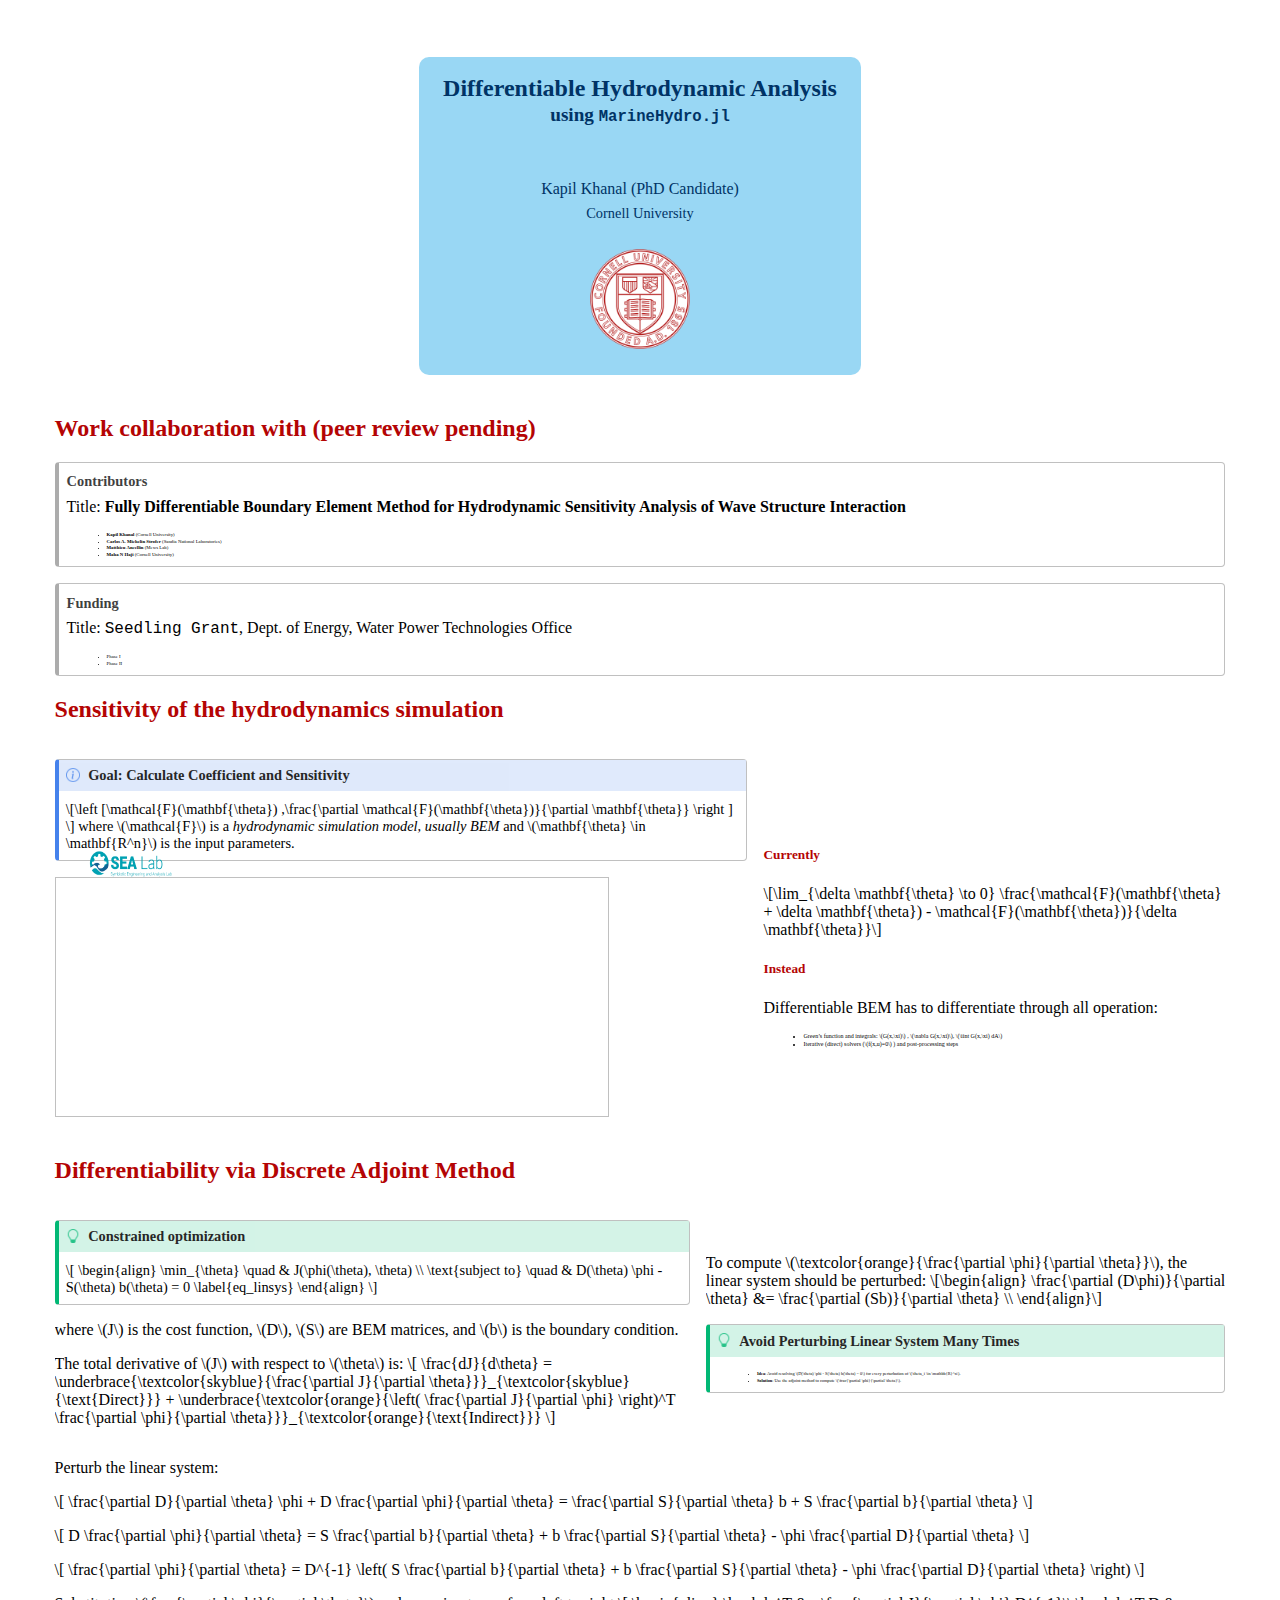
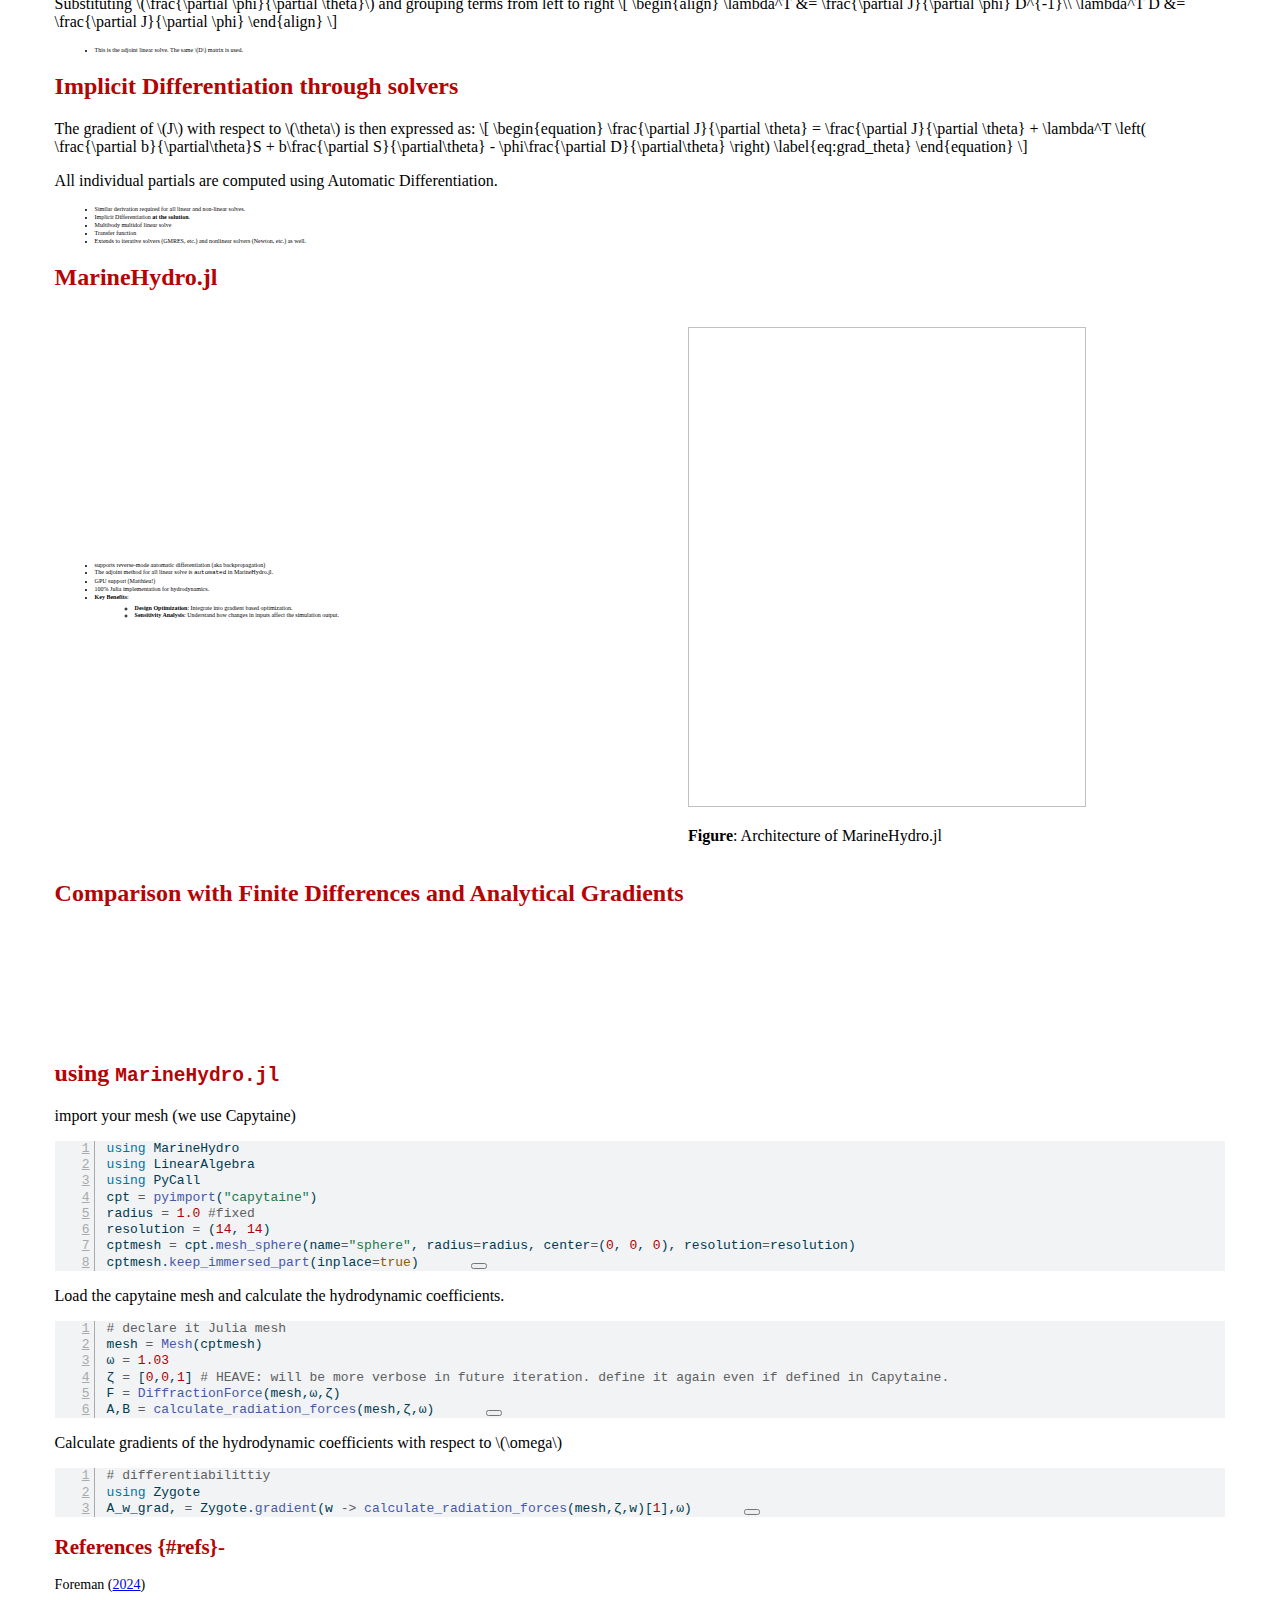
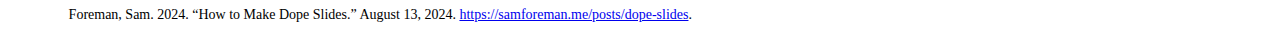
==== commit 84ced956: "final draft" ====
--- a/introMarineHydro.html
+++ b/introMarineHydro.html
@@ -427,6 +427,43 @@
 </div>
 </div>
 </section>
+<section id="work-collaboration-with-peer-review-pending" class="slide level2 centeredslide">
+<h2>Work collaboration with (peer review pending)</h2>
+<div class="fragment" title="Contributors" style="text-align:left;!important">
+<div class="callout callout-none no-icon callout-titled callout-style-simple">
+<div class="callout-body">
+<div class="callout-title">
+<p><strong>Contributors</strong></p>
+</div>
+<div class="callout-content">
+<p>Title: <span class="green-text"> <strong>Fully Differentiable Boundary Element Method for Hydrodynamic Sensitivity Analysis of Wave Structure Interaction</strong> </span></p>
+<ul>
+<li class="fragment"><p><strong>Kapil Khanal</strong> (Cornell University)</p></li>
+<li class="fragment"><p><strong>Carlos A. Michelin Strofer</strong> (Sandia National Laboratories)</p></li>
+<li class="fragment"><p><strong>Matthieu Ancellin</strong> (Mews Lab)</p></li>
+<li class="fragment"><p><strong>Maha N Haji</strong> (Cornell University)</p></li>
+</ul>
+</div>
+</div>
+</div>
+</div>
+<div class="fragment" title="Funding" style="text-align:left;!important">
+<div class="callout callout-none no-icon callout-titled callout-style-simple">
+<div class="callout-body">
+<div class="callout-title">
+<p><strong>Funding</strong></p>
+</div>
+<div class="callout-content">
+<p>Title: <code>Seedling Grant</code>, Dept. of Energy, Water Power Technologies Office</p>
+<ul>
+<li class="fragment">Phase I</li>
+<li class="fragment">Phase II</li>
+</ul>
+</div>
+</div>
+</div>
+</div>
+</section>
 <section id="sensitivity-of-the-hydrodynamics-simulation" class="slide level2">
 <h2>Sensitivity of the hydrodynamics simulation</h2>
 <div class="columns">
@@ -441,7 +478,7 @@
 <p><strong>Goal: Calculate Coefficient and Sensitivity</strong></p>
 </div>
 <div class="callout-content">
-<p><span class="math display">\[\left [\mathcal{F}(\mathbf{\theta}) ,\frac{\partial \mathcal{F}(\mathbf{\theta})}{\partial \mathbf{\theta}} \right ] \]</span> where <span class="math inline">\(\mathcal{F}\)</span> is a <em>hydrodynamic simulation model, usually BEM</em> and <span class="math inline">\(\mathbf{\theta}\)</span> is the input parameters.</p>
+<p><span class="math display">\[\left [\mathcal{F}(\mathbf{\theta}) ,\frac{\partial \mathcal{F}(\mathbf{\theta})}{\partial \mathbf{\theta}} \right ] \]</span> where <span class="math inline">\(\mathcal{F}\)</span> is a <em>hydrodynamic simulation model, usually BEM</em> and <span class="math inline">\(\mathbf{\theta} \in \mathbf{R^n}\)</span> is the input parameters.</p>
 </div>
 </div>
 </div>
@@ -547,7 +584,7 @@
 <p>All individual partials are computed using Automatic Differentiation.</p>
 <ul>
 <li class="fragment">Similar derivation required for all linear and non-linear solves.</li>
-<li class="fragment">Implicit Differentiation at the solution.</li>
+<li class="fragment">Implicit Differentiation <strong>at the solution</strong>.</li>
 <li class="fragment">Multibody multidof linear solve</li>
 <li class="fragment">Transfer function</li>
 <li class="fragment">Extends to iterative solvers (GMRES, etc.) and nonlinear solvers (Newton, etc.) as well.</li>
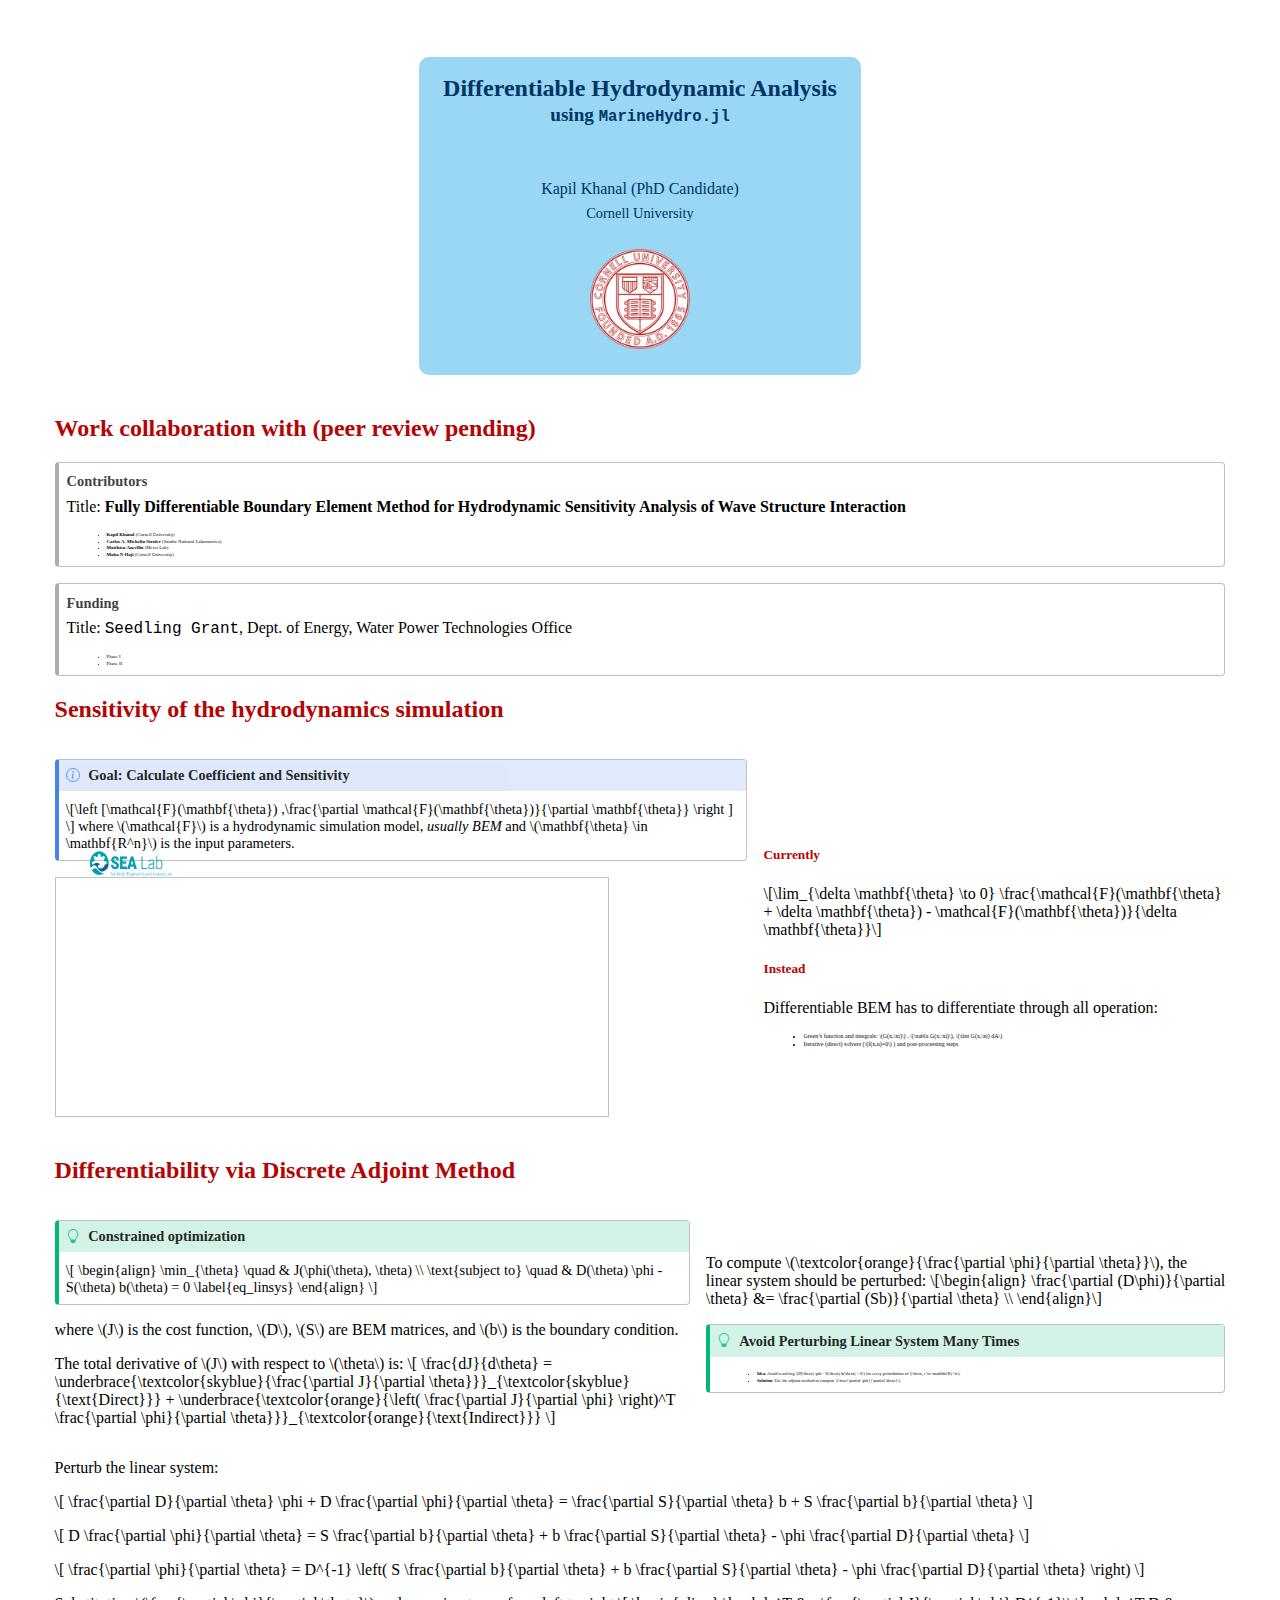
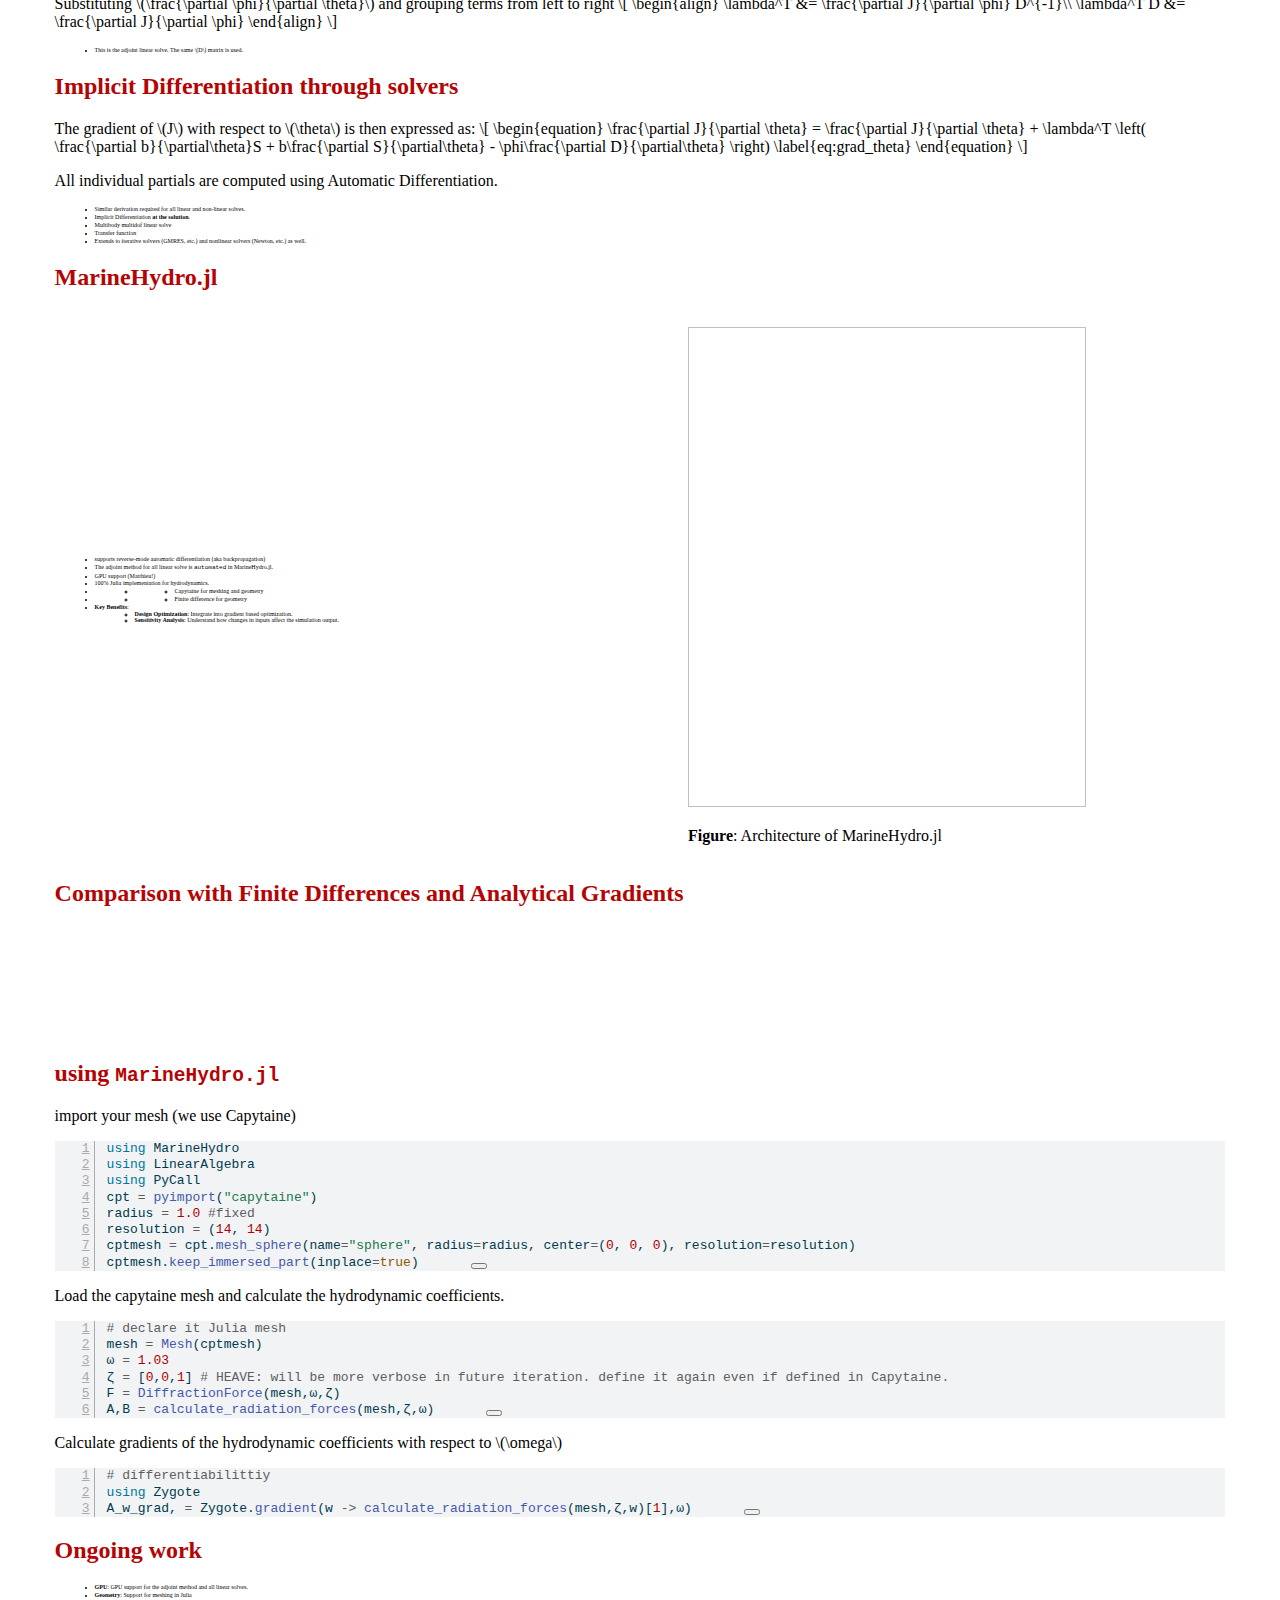
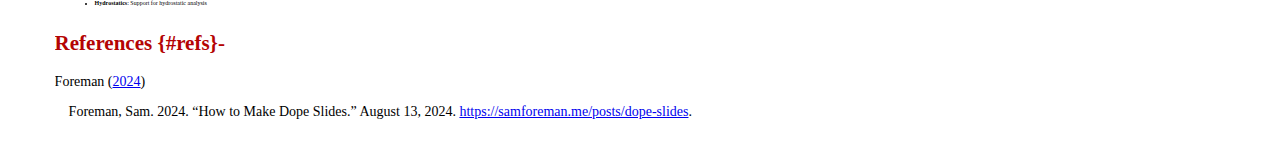
==== commit 621bfba6: "improvs" ====
--- a/introMarineHydro.html
+++ b/introMarineHydro.html
@@ -478,7 +478,7 @@
 <p><strong>Goal: Calculate Coefficient and Sensitivity</strong></p>
 </div>
 <div class="callout-content">
-<p><span class="math display">\[\left [\mathcal{F}(\mathbf{\theta}) ,\frac{\partial \mathcal{F}(\mathbf{\theta})}{\partial \mathbf{\theta}} \right ] \]</span> where <span class="math inline">\(\mathcal{F}\)</span> is a <em>hydrodynamic simulation model, usually BEM</em> and <span class="math inline">\(\mathbf{\theta} \in \mathbf{R^n}\)</span> is the input parameters.</p>
+<p><span class="math display">\[\left [\mathcal{F}(\mathbf{\theta}) ,\frac{\partial \mathcal{F}(\mathbf{\theta})}{\partial \mathbf{\theta}} \right ] \]</span> where <span class="math inline">\(\mathcal{F}\)</span> is a hydrodynamic simulation model, <em>usually BEM</em> and <span class="math inline">\(\mathbf{\theta} \in \mathbf{R^n}\)</span> is the input parameters.</p>
 </div>
 </div>
 </div>
@@ -595,11 +595,21 @@
 <div class="columns">
 <div class="column" style="width:50%;">
 <ul>
-<li class="fragment"><p>supports reverse-mode automatic differentiation (aka backpropagation)</p></li>
-<li class="fragment"><p>The adjoint method for all linear solve is <code>automated</code> in MarineHydro.jl.</p></li>
-<li class="fragment"><p>GPU support (Matthieu!)</p></li>
-<li class="fragment"><p>100% Julia implementation for hydrodynamics.</p></li>
-<li class="fragment"><p><strong>Key Benefits</strong>:</p>
+<li class="fragment">supports reverse-mode automatic differentiation (aka backpropagation)</li>
+<li class="fragment">The adjoint method for all linear solve is <code>automated</code> in MarineHydro.jl.</li>
+<li class="fragment">GPU support (Matthieu!)</li>
+<li class="fragment">100% Julia implementation for hydrodynamics.</li>
+<li class="fragment"><ul>
+<li class="fragment"><ul>
+<li class="fragment">Capytaine for meshing and geometry</li>
+</ul></li>
+</ul></li>
+<li class="fragment"><ul>
+<li class="fragment"><ul>
+<li class="fragment">Finite difference for geometry</li>
+</ul></li>
+</ul></li>
+<li class="fragment"><strong>Key Benefits</strong>:
 <ul>
 <li class="fragment"><strong>Design Optimization</strong>: Integrate into gradient based optimization.</li>
 <li class="fragment"><strong>Sensitivity Analysis</strong>: Understand how changes in inputs affect the simulation output.</li>
@@ -651,6 +661,14 @@
 <div class="sourceCode" id="cb3"><pre class="sourceCode numberSource julia number-lines code-with-copy"><code class="sourceCode julia"><span id="cb3-1"><a href=""></a><span class="co"># differentiabilittiy </span></span>
 <span id="cb3-2"><a href=""></a><span class="im">using</span> <span class="bu">Zygote</span></span>
 <span id="cb3-3"><a href=""></a>A_w_grad, <span class="op">=</span> Zygote.<span class="fu">gradient</span>(w <span class="op">-&gt;</span> <span class="fu">calculate_radiation_forces</span>(mesh,ζ,w)[<span class="fl">1</span>],ω)</span></code><button title="Copy to Clipboard" class="code-copy-button"><i class="bi"></i></button></pre></div>
+</section>
+<section id="ongoing-work" class="slide level2">
+<h2>Ongoing work</h2>
+<ul>
+<li class="fragment"><strong>GPU</strong>: GPU support for the adjoint method and all linear solves.</li>
+<li class="fragment"><strong>Geometry</strong>: Support for meshing in Julia</li>
+<li class="fragment"><strong>Hydrostatics</strong>: Support for hydrostatic analysis</li>
+</ul>
 </section>
 <section id="references-refs-" class="slide level2 smaller scrollable">
 <h2><strong>References</strong> {#refs}-</h2>
